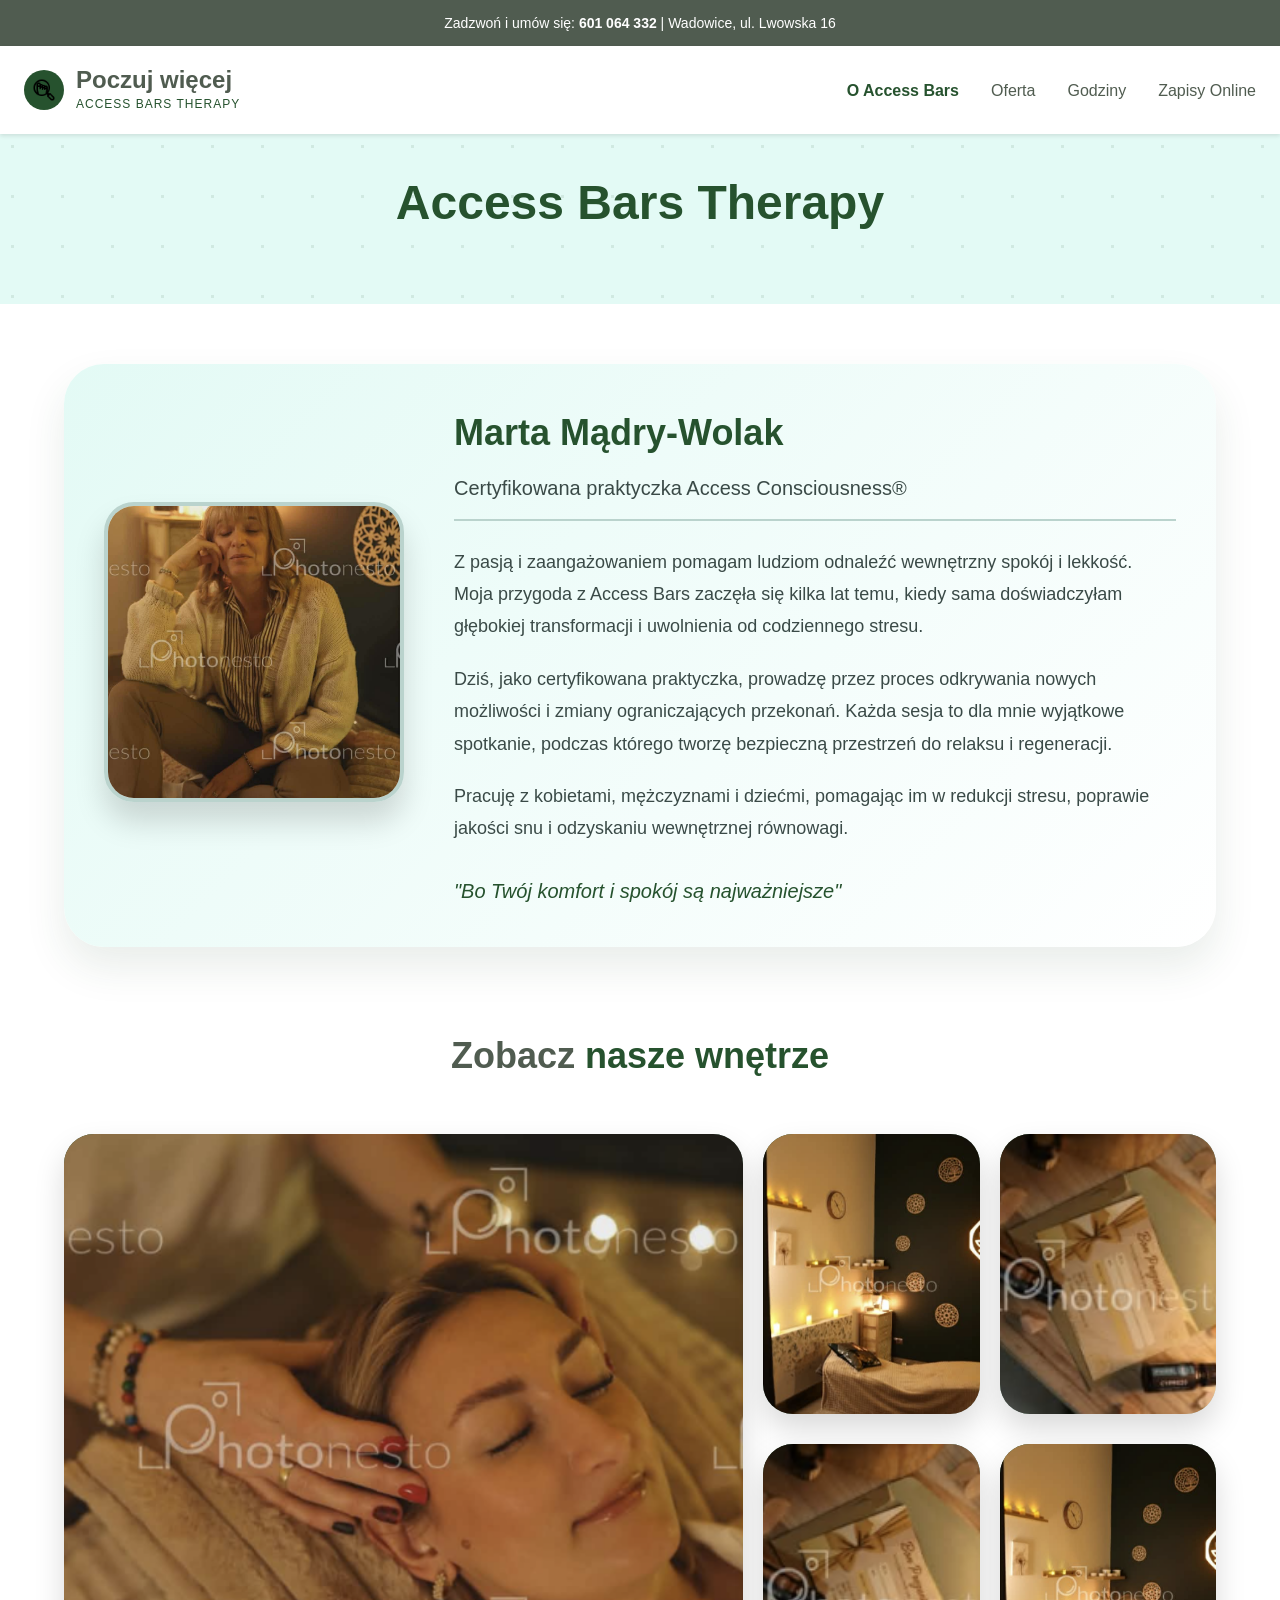
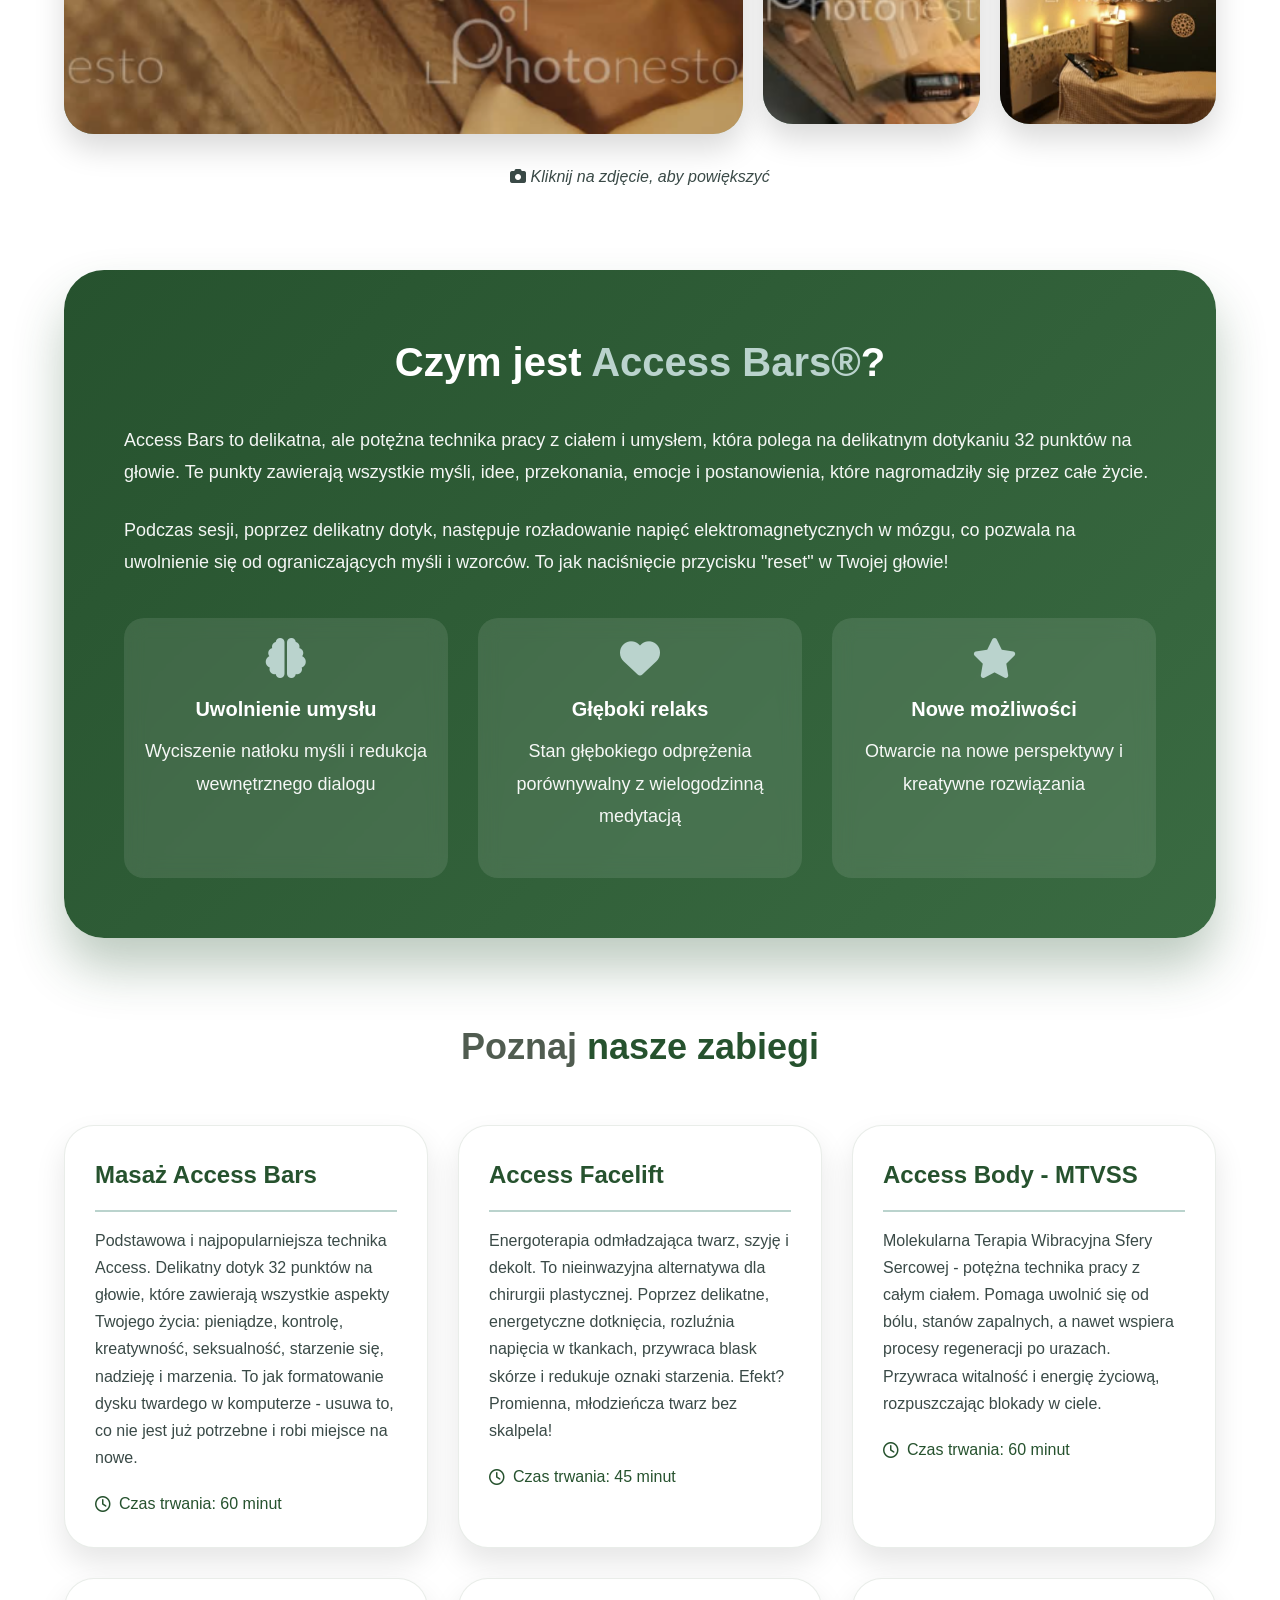
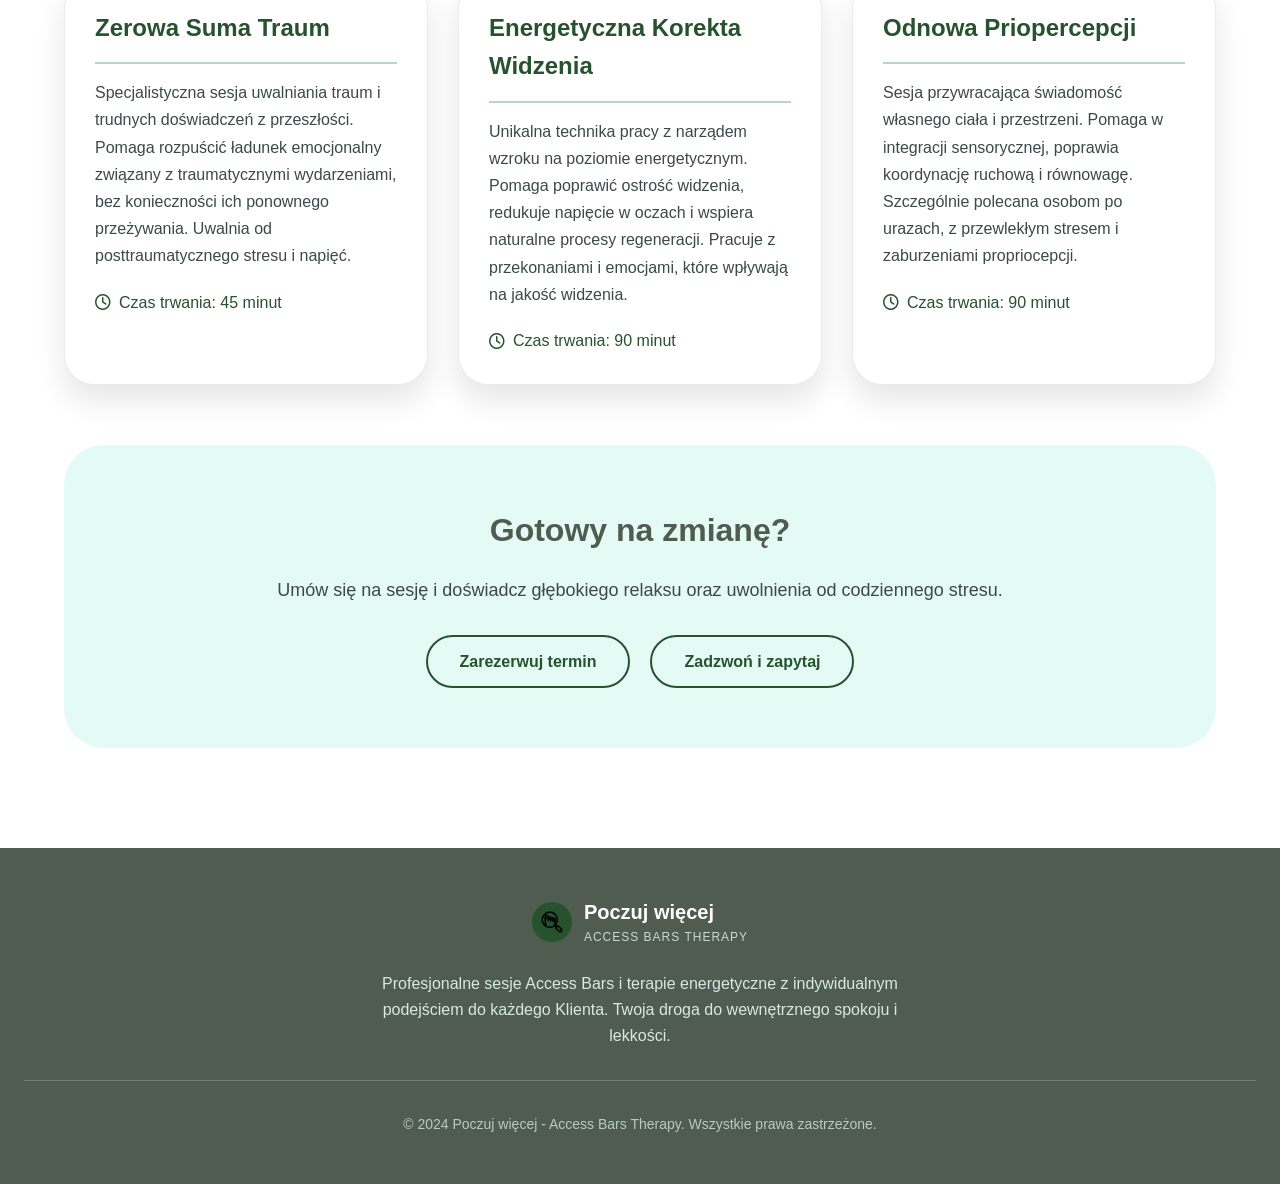
==== access.html @ bb61c841 "first website version" ====
<!DOCTYPE html>
<html lang="pl">
<head>
    <meta charset="UTF-8">
    <meta name="viewport" content="width=device-width, initial-scale=1.0">
    <title>Access Bars Wadowice | Terapia energetyczna | Poczuj więcej</title>
    <link rel="stylesheet" href="styles.css">
    <link rel="stylesheet" href="https://cdnjs.cloudflare.com/ajax/libs/font-awesome/6.4.0/css/all.min.css">
    <style>
        /* Dodatkowe style tylko dla podstrony Access */
        .about-section {
            padding: 60px 0;
            background-color: white;
        }

        .about-container {
            max-width: 1200px;
            margin: 0 auto;
            padding: 0 24px;
        }

        /* Profil terapeutki */
        .therapist-profile {
            display: flex;
            gap: 50px;
            align-items: center;
            margin-bottom: 80px;
            background: linear-gradient(135deg, var(--light) 0%, white 100%);
            padding: 40px;
            border-radius: 40px;
            box-shadow: 0 20px 40px rgba(38, 82, 46, 0.1);
        }

        .therapist-image {
            flex: 0 0 300px;
        }

        .therapist-image img {
            width: 100%;
            height: 300px;
            object-fit: cover;
            border-radius: 30px;
            box-shadow: 0 20px 30px rgba(0,0,0,0.15);
            border: 4px solid var(--secondary);
        }

        .therapist-info {
            flex: 1;
        }

        .therapist-info h2 {
            font-size: 36px;
            color: var(--primary);
            margin-bottom: 10px;
        }

        .therapist-info h3 {
            font-size: 20px;
            color: var(--text);
            font-weight: 400;
            margin-bottom: 25px;
            padding-bottom: 15px;
            border-bottom: 2px solid var(--secondary);
        }

        .therapist-info p {
            font-size: 18px;
            line-height: 1.8;
            color: var(--text);
            margin-bottom: 20px;
        }

        .therapist-signature {
            font-style: italic;
            color: var(--primary);
            font-size: 20px;
            margin-top: 30px;
        }

        /* Opis Access Bars */
        .access-description {
            background: linear-gradient(135deg, var(--primary) 0%, #3a6b42 100%);
            color: white;
            padding: 60px;
            border-radius: 40px;
            margin-bottom: 80px;
            box-shadow: 0 30px 50px rgba(38, 82, 46, 0.3);
        }

        .access-description h2 {
            font-size: 40px;
            margin-bottom: 30px;
            text-align: center;
        }

        .access-description h2 span {
            color: var(--secondary);
        }

        .access-description p {
            font-size: 18px;
            line-height: 1.8;
            margin-bottom: 25px;
            opacity: 0.95;
        }

        .access-features {
            display: grid;
            grid-template-columns: repeat(3, 1fr);
            gap: 30px;
            margin-top: 40px;
        }

        .feature-item {
            text-align: center;
            padding: 20px;
            background: rgba(255,255,255,0.1);
            border-radius: 20px;
            backdrop-filter: blur(10px);
        }

        .feature-item i {
            font-size: 40px;
            color: var(--secondary);
            margin-bottom: 15px;
        }

        .feature-item h4 {
            font-size: 20px;
            margin-bottom: 10px;
        }

        /* ========== GALERIA WYRÓŻNIONA ========== */
        /* ========== GALERIA WYRÓŻNIONA - POPRAWIONA ========== */
.gallery-section {
    margin-bottom: 80px;
}

.gallery-section h2 {
    font-size: 36px;
    color: var(--dark);
    text-align: center;
    margin-bottom: 20px;
}

.gallery-section h2 span {
    color: var(--primary);
}

.gallery-subtitle {
    text-align: center;
    color: var(--text);
    font-size: 18px;
    margin-bottom: 50px;
    max-width: 700px;
    margin-left: auto;
    margin-right: auto;
}

/* Galeria z wyróżnionym zdjęciem - stałe proporcje */
.gallery-featured {
    display: grid;
    grid-template-columns: 1.5fr 1fr;
    gap: 20px;
    height: 600px; /* STAŁA WYSOKOŚĆ CAŁEJ GALERII */
}

/* Duże zdjęcie */
.featured-large {
    height: 600px; /* Taka sama wysokość jak cała galeria */
    width: 100%;
}

/* Siatka małych zdjęć */
.gallery-small {
    display: grid;
    grid-template-columns: 1fr 1fr;
    gap: 20px;
    height: 600px; /* Taka sama wysokość */
}

/* Wszystkie elementy galerii */
.gallery-item {
    position: relative;
    border-radius: 30px;
    overflow: hidden;
    box-shadow: 0 15px 30px rgba(0,0,0,0.15);
    transition: all 0.4s ease;
    cursor: pointer;
    background: linear-gradient(135deg, var(--primary), var(--secondary)); /* Tło w miejscu brakujących zdjęć */

}

/* Małe elementy - każdy zajmuje 50% wysokości siatki */
.gallery-small .gallery-item {
    height: calc(100% - 10px); /* Połowa wysokości minus połowa gapu (20px/2 = 10px) */
}

/* Zdjęcia - wypełniają cały kontener */
.gallery-item img {
    width: 100%;
    height: 100%;
    object-fit: cover; /* Wypełnia cały obszar, przycina jeśli trzeba */
    transition: transform 0.6s ease;
    display: block;
}

/* Efekt hover */
.gallery-item:hover {
    transform: translateY(-5px);
    box-shadow: 0 25px 50px rgba(38, 82, 46, 0.3);
}

.gallery-item:hover img {
    transform: scale(1.1);
}

/* Nakładka z opisem */
.gallery-overlay {
    position: absolute;
    bottom: 0;
    left: 0;
    right: 0;
    background: linear-gradient(to top, rgba(38, 82, 46, 0.9), transparent);
    color: white;
    padding: 30px 20px 20px;
    transform: translateY(100%);
    transition: transform 0.4s ease;
}

.gallery-item:hover .gallery-overlay {
    transform: translateY(0);
}

.gallery-overlay h4 {
    font-size: 22px;
    margin-bottom: 5px;
    color: white;
}

.gallery-overlay p {
    font-size: 14px;
    opacity: 0.9;
    margin: 0;
}

/* Lightbox (powiększenie zdjęcia po kliknięciu) */
.lightbox {
    display: none;
    position: fixed;
    top: 0;
    left: 0;
    width: 100%;
    height: 100%;
    background: rgba(0,0,0,0.95);
    z-index: 1000;
    justify-content: center;
    align-items: center;
}

.lightbox.active {
    display: flex;
}

.lightbox img {
    max-width: 90%;
    max-height: 90%;
    object-fit: contain;
    border-radius: 10px;
    box-shadow: 0 20px 40px rgba(0,0,0,0.3);
}

.lightbox-close {
    position: absolute;
    top: 30px;
    right: 40px;
    color: white;
    font-size: 50px;
    font-weight: 300;
    cursor: pointer;
    z-index: 1001;
    width: 50px;
    height: 50px;
    display: flex;
    align-items: center;
    justify-content: center;
    border-radius: 50%;
    background: rgba(255,255,255,0.2);
    transition: all 0.3s;
    line-height: 1;
}

.lightbox-close:hover {
    background: rgba(255,255,255,0.3);
    transform: scale(1.1);
}

/* Responsywność */
@media (max-width: 768px) {
    .gallery-featured {
        grid-template-columns: 1fr;
        height: auto;
        gap: 15px;
    }
    
    .featured-large {
        height: 400px;
    }
    
    .gallery-small {
        grid-template-columns: 1fr;
        height: auto;
        gap: 15px;
    }
    
    .gallery-small .gallery-item {
        height: 250px;
    }
    
    .lightbox-close {
        top: 20px;
        right: 20px;
        font-size: 40px;
    }
}

        .lightbox-close:hover {
            transform: scale(1.2);
        }

        /* Responsywność galerii */
        @media (max-width: 768px) {
            .gallery-featured {
                grid-template-columns: 1fr;
            }
            
            .gallery-small {
                grid-template-columns: 1fr;
            }
            
            .featured-large img {
                min-height: 300px;
            }
        }

        /* Karty usług */
        .services-detail {
            margin-bottom: 60px;
        }

        .services-detail h2 {
            font-size: 36px;
            color: var(--dark);
            text-align: center;
            margin-bottom: 50px;
        }

        .services-detail h2 span {
            color: var(--primary);
        }

        .services-grid-detail {
            display: grid;
            grid-template-columns: repeat(auto-fit, minmax(350px, 1fr));
            gap: 30px;
        }

        .service-detail-card {
            background: white;
            border-radius: 30px;
            padding: 30px;
            box-shadow: 0 15px 30px rgba(0,0,0,0.1);
            border: 1px solid rgba(38, 82, 46, 0.1);
            transition: all 0.3s ease;
        }

        .service-detail-card:hover {
            transform: translateY(-10px);
            box-shadow: 0 25px 50px rgba(38, 82, 46, 0.2);
        }

        .service-detail-card h3 {
            font-size: 24px;
            color: var(--primary);
            margin-bottom: 15px;
            padding-bottom: 15px;
            border-bottom: 2px solid var(--secondary);
        }

        .service-detail-card .price-badge {
            display: inline-block;
            background-color: var(--secondary);
            color: var(--dark);
            padding: 8px 20px;
            border-radius: 30px;
            font-weight: 700;
            margin-bottom: 20px;
        }

        .service-detail-card p {
            color: var(--text);
            line-height: 1.7;
            margin-bottom: 20px;
        }

        .service-detail-card .duration {
            display: flex;
            align-items: center;
            gap: 8px;
            color: var(--primary);
            font-weight: 500;
        }

        .cta-section {
            text-align: center;
            padding: 60px;
            background-color: var(--light);
            border-radius: 40px;
            margin: 40px 0;
        }

        .cta-section h3 {
            font-size: 32px;
            color: var(--dark);
            margin-bottom: 20px;
        }

        .cta-section p {
            font-size: 18px;
            color: var(--text);
            margin-bottom: 30px;
        }

        .cta-buttons {
            display: flex;
            gap: 20px;
            justify-content: center;
            flex-wrap: wrap;
        }

        @media (max-width: 768px) {
            .therapist-profile {
                flex-direction: column;
                text-align: center;
                padding: 30px;
            }

            .therapist-image {
                flex: 0 0 auto;
                width: 250px;
            }

            .access-features {
                grid-template-columns: 1fr;
            }

            .services-grid-detail {
                grid-template-columns: 1fr;
            }

            .access-description {
                padding: 40px 20px;
            }

            .cta-section {
                padding: 40px 20px;
            }
        }

    
    </style>
</head>
<body>
    
    <div class="top-bar">
        <p>Zadzwoń i umów się: <strong><a href="tel:+48601064332">601 064 332</a></strong> | <a href="https://maps.app.goo.gl/jPF9UhY2uBkEjwQ38">Wadowice, ul. Lwowska 16</a></p>
    </div>

    <nav class="navbar">
        <div class="nav-container">
            <div class="logo">
                <div class="logo-icon">
                    <img src="./pictures/footsteps.png" alt="Po Prostu Logo">
                </div>
                <a href="index.html" style="color: inherit;">
                    <div class="logo-text">
                        <h1>Poczuj więcej</h1>
                        <p>Access Bars Therapy</p>
                    </div>
                </a>
            </div>
            
            <div class="nav-links">
                <a href="access.html" style="color: var(--primary); font-weight: 600;">O Access Bars</a>
                <a href="index.html#uslugi">Oferta</a>
                <a href="index.html#godziny">Godziny</a>
                <a href="index.html#zapisy">Zapisy Online</a>
            </div>
        </div>
    </nav>

    <header class="hero" style="padding: 40px 0;">
        <div class="hero-pattern"></div>
        <div class="hero-container" style="display: flex; justify-content: center;">                    
            <h2 id="about-h2"><span>Access Bars Therapy</span></h2>
        </div>
    </header>

    <!-- Profil terapeutki -->
    <section class="about-section">
        <div class="about-container">
            <div class="therapist-profile">
                <div class="therapist-image">
                    <!-- Tutaj wstaw zdjęcie terapeutki -->
                    <img src="./pictures/marta.png" alt="Marta Mądry-Wolak - certyfikowana praktyczka Access Bars w Wadowicach" onerror="this.src='https://via.placeholder.com/300x300?text=Zdjęcie+terapeutki'">
                </div>
                <div class="therapist-info">
                    <h2>Marta Mądry-Wolak</h2>
                    <h3>Certyfikowana praktyczka Access Consciousness®</h3>
                    <p>Z pasją i zaangażowaniem pomagam ludziom odnaleźć wewnętrzny spokój i lekkość. Moja przygoda z Access Bars zaczęła się kilka lat temu, kiedy sama doświadczyłam głębokiej transformacji i uwolnienia od codziennego stresu.</p>
                    <p>Dziś, jako certyfikowana praktyczka, prowadzę przez proces odkrywania nowych możliwości i zmiany ograniczających przekonań. Każda sesja to dla mnie wyjątkowe spotkanie, podczas którego tworzę bezpieczną przestrzeń do relaksu i regeneracji.</p>
                    <p>Pracuję z kobietami, mężczyznami i dziećmi, pomagając im w redukcji stresu, poprawie jakości snu i odzyskaniu wewnętrznej równowagi.</p>
                    <div class="therapist-signature">
                        "Bo Twój komfort i spokój są najważniejsze"
                    </div>
                </div>
            </div>

            <!-- ========== GALERIA WYRÓŻNIONA ========== -->
<div class="gallery-section">
    <h2>Zobacz <span>nasze wnętrze</span></h2>
    <p class="gallery-subtitle"></p>
    
    <!-- Galeria z wyróżnionym zdjęciem -->
    <div class="gallery-featured">
        <!-- Duże, wyróżnione zdjęcie -->
        <div class="gallery-item featured-large" onclick="openLightbox('./pictures/patient.png')">
            <img src="./pictures/patient.png" alt="Główny gabinet Access Bars" onerror="this.src='https://via.placeholder.com/800x600?text=Gabinet+główny'">
            <div class="gallery-overlay">
                <h4>Główny gabinet</h4>
                <p>Serce naszego miejsca - tutaj odbywają się sesje</p>
            </div>
        </div>
        
        <!-- Siatka małych zdjęć -->
        <div class="gallery-small">
            <div class="gallery-item" onclick="openLightbox('./pictures/gabinet.png')">
                <img src="./pictures/gabinet.png" alt="Strefa relaksu z herbatą" onerror="this.src='https://via.placeholder.com/400x300?text=Strefa+relaksu'">
                <div class="gallery-overlay">
                    <h4>Strefa relaksu</h4>
                    <p>Odpocznij przed sesją</p>
                </div>
            </div>
            <div class="gallery-item" onclick="openLightbox('./pictures/oils.png')">
                <img src="./pictures/oils.png" alt="Stół do masażu Access Bars" onerror="this.src='https://via.placeholder.com/400x300?text=Stół+do+masażu'">
                <div class="gallery-overlay">
                    <h4>Miejsce sesji</h4>
                    <p>Profesjonalny stół do masażu</p>
                </div>
            </div>
            <div class="gallery-item" onclick="openLightbox('./pictures/oils.png')">
                <img src="./pictures/oils.png" alt="Świece i olejki eteryczne" onerror="this.src='https://via.placeholder.com/400x300?text=Aromaterapia'">
                <div class="gallery-overlay">
                    <h4>Aromaterapia</h4>
                    <p>Naturalne olejki eteryczne</p>
                </div>
            </div>
            <div class="gallery-item" onclick="openLightbox('./pictures/gabinet.png')">
                <img src="./pictures/gabinet.png" alt="Ogród przy gabinecie" onerror="this.src='https://via.placeholder.com/400x300?text=Ogród'">
                <div class="gallery-overlay">
                    <h4>Ogród</h4>
                    <p>Zielona przestrzeń wokół</p>
                </div>
            </div>
        </div>
    </div>

    <!-- Podpis pod galerią -->
    <p style="text-align: center; margin-top: 30px; color: var(--text); font-style: italic;">
        <i class="fas fa-camera"></i> Kliknij na zdjęcie, aby powiększyć
    </p>
</div>

<!-- Lightbox (powiększone zdjęcie) -->
<div class="lightbox" id="lightbox" onclick="closeLightbox()">
    <span class="lightbox-close" onclick="closeLightbox(event)">&times;</span>
    <img id="lightbox-img" src="" alt="">
</div>

            <!-- Opis Access Bars -->
            <div class="access-description">
                <h2>Czym jest <span>Access Bars®</span>?</h2>
                <p>Access Bars to delikatna, ale potężna technika pracy z ciałem i umysłem, która polega na delikatnym dotykaniu 32 punktów na głowie. Te punkty zawierają wszystkie myśli, idee, przekonania, emocje i postanowienia, które nagromadziły się przez całe życie.</p>
                <p>Podczas sesji, poprzez delikatny dotyk, następuje rozładowanie napięć elektromagnetycznych w mózgu, co pozwala na uwolnienie się od ograniczających myśli i wzorców. To jak naciśnięcie przycisku "reset" w Twojej głowie!</p>
                
                <div class="access-features">
                    <div class="feature-item">
                        <i class="fas fa-brain"></i>
                        <h4>Uwolnienie umysłu</h4>
                        <p>Wyciszenie natłoku myśli i redukcja wewnętrznego dialogu</p>
                    </div>
                    <div class="feature-item">
                        <i class="fas fa-heart"></i>
                        <h4>Głęboki relaks</h4>
                        <p>Stan głębokiego odprężenia porównywalny z wielogodzinną medytacją</p>
                    </div>
                    <div class="feature-item">
                        <i class="fas fa-star"></i>
                        <h4>Nowe możliwości</h4>
                        <p>Otwarcie na nowe perspektywy i kreatywne rozwiązania</p>
                    </div>
                </div>
            </div>

            <!-- Szczegółowy opis usług -->
            <div class="services-detail">
                <h2>Poznaj <span>nasze zabiegi</span></h2>
                <div class="services-grid-detail">
                    
                    <!-- Access Bars -->
                    <div class="service-detail-card">
                        <h3>Masaż Access Bars</h3>
                        <!-- <span class="price-badge">100 zł / 60 min</span> -->
                        <p>Podstawowa i najpopularniejsza technika Access. Delikatny dotyk 32 punktów na głowie, które zawierają wszystkie aspekty Twojego życia: pieniądze, kontrolę, kreatywność, seksualność, starzenie się, nadzieję i marzenia. To jak formatowanie dysku twardego w komputerze - usuwa to, co nie jest już potrzebne i robi miejsce na nowe.</p>
                        <div class="duration"><i class="far fa-clock"></i> Czas trwania: 60 minut</div>
                    </div>

                    <!-- Access Facelift -->
                    <div class="service-detail-card">
                        <h3>Access Facelift</h3>
                        <!-- <span class="price-badge">100 zł / 45 min</span> -->
                        <p>Energoterapia odmładzająca twarz, szyję i dekolt. To nieinwazyjna alternatywa dla chirurgii plastycznej. Poprzez delikatne, energetyczne dotknięcia, rozluźnia napięcia w tkankach, przywraca blask skórze i redukuje oznaki starzenia. Efekt? Promienna, młodzieńcza twarz bez skalpela!</p>
                        <div class="duration"><i class="far fa-clock"></i> Czas trwania: 45 minut</div>
                    </div>

                    <!-- Access Body - MTVSS -->
                    <div class="service-detail-card">
                        <h3>Access Body - MTVSS</h3>
                        <!-- <span class="price-badge">120 zł / 60 min</span> -->
                        <p>Molekularna Terapia Wibracyjna Sfery Sercowej - potężna technika pracy z całym ciałem. Pomaga uwolnić się od bólu, stanów zapalnych, a nawet wspiera procesy regeneracji po urazach. Przywraca witalność i energię życiową, rozpuszczając blokady w ciele.</p>
                        <div class="duration"><i class="far fa-clock"></i> Czas trwania: 60 minut</div>
                    </div>

                    <!-- Zerowa Suma Traum -->
                    <div class="service-detail-card">
                        <h3>Zerowa Suma Traum</h3>
                        <!-- <span class="price-badge">90 zł / 45 min</span> -->
                        <p>Specjalistyczna sesja uwalniania traum i trudnych doświadczeń z przeszłości. Pomaga rozpuścić ładunek emocjonalny związany z traumatycznymi wydarzeniami, bez konieczności ich ponownego przeżywania. Uwalnia od posttraumatycznego stresu i napięć.</p>
                        <div class="duration"><i class="far fa-clock"></i> Czas trwania: 45 minut</div>
                    </div>

                    <!-- Energetyczna Korekta Widzenia -->
                    <div class="service-detail-card">
                        <h3>Energetyczna Korekta Widzenia</h3>
                        <!-- <span class="price-badge">150 zł / 90 min</span> -->
                        <p>Unikalna technika pracy z narządem wzroku na poziomie energetycznym. Pomaga poprawić ostrość widzenia, redukuje napięcie w oczach i wspiera naturalne procesy regeneracji. Pracuje z przekonaniami i emocjami, które wpływają na jakość widzenia.</p>
                        <div class="duration"><i class="far fa-clock"></i> Czas trwania: 90 minut</div>
                    </div>

                    <!-- Odnowa Priopercepcji -->
                    <div class="service-detail-card">
                        <h3>Odnowa Priopercepcji</h3>
                        <!-- <span class="price-badge">200 zł / 90 min</span> -->
                        <p>Sesja przywracająca świadomość własnego ciała i przestrzeni. Pomaga w integracji sensorycznej, poprawia koordynację ruchową i równowagę. Szczególnie polecana osobom po urazach, z przewlekłym stresem i zaburzeniami propriocepcji.</p>
                        <div class="duration"><i class="far fa-clock"></i> Czas trwania: 90 minut</div>
                    </div>
                </div>
            </div>

            <!-- Wezwanie do działania -->
            <div class="cta-section">
                <h3>Gotowy na zmianę?</h3>
                <p>Umów się na sesję i doświadcz głębokiego relaksu oraz uwolnienia od codziennego stresu.</p>
                <div class="cta-buttons">
                    <a href="index.html#zapisy" class="btn-outline">Zarezerwuj termin</a>
                    <a href="tel:+48601064332" class="btn-outline">Zadzwoń i zapytaj</a>
                </div>
            </div>
        </div>
    </section>

    <!-- Stopka -->
    <footer class="footer">
        <div class="footer-container">
            <div class="footer-logo">
                <div class="footer-logo-icon">
                    <img src="./pictures/footsteps.png" alt="Po Prostu Logo">
                </div>
                <div class="footer-logo-text">
                    <h2>Poczuj więcej</h2>
                    <p>Access Bars Therapy</p>
                </div>
            </div>
            
            <p class="footer-description">
                Profesjonalne sesje Access Bars i terapie energetyczne z indywidualnym podejściem do każdego Klienta.
                Twoja droga do wewnętrznego spokoju i lekkości.
            </p>
            
            <div class="footer-border">
                <p class="footer-copyright">
                    © 2024 Poczuj więcej - Access Bars Therapy. Wszystkie prawa zastrzeżone.
                </p>
            </div>
        </div>
    </footer>

    <script>
        // Lightbox funkcje
        function openLightbox(src) {
            document.getElementById('lightbox').classList.add('active');
            document.getElementById('lightbox-img').src = src;
        }

        function closeLightbox() {
            document.getElementById('lightbox').classList.remove('active');
        }

        // Zamknij lightbox po kliknięciu w ESC
        document.addEventListener('keydown', function(e) {
            if (e.key === 'Escape') {
                closeLightbox();
            }
        });
    </script>
</body>
</html>
---- styles.css ----
* {
    margin: 0;
    padding: 0;
    box-sizing: border-box;
}

body {
    font-family: -apple-system, BlinkMacSystemFont, 'Segoe UI', Roboto, Oxygen, Ubuntu, Cantarell, sans-serif;
    line-height: 1.6;
}

/* Zmienne kolorów */
:root {
    --primary: #26522e; /* glowne teksty, guziki */
    --secondary: #bad3cd; /* guziki te male, ikonki w stopce, duze tlo zdjecia */
    --accent: #00c3ff;
    --light: #e3faf5;  /* tlo hero, naglowki kart */
    --dark: #505c50;
    --success: #4CAF50;
    --text: #3a4a47; /* drobny tekst */
    --error: #EF4444;
}

/* Top Bar */
.top-bar {
    background-color: var(--dark);
    color: white;
    padding: 12px 16px;
    text-align: center;
    font-size: 14px;
    font-weight: 500;
}

.top-bar strong {
    font-weight: 700;
}

/* Navigation */
.navbar {
    background: white;
    box-shadow: 0 2px 4px rgba(0,0,0,0.1);
    position: sticky;
    top: 0;
    z-index: 50;
}

.nav-container {
    max-width: 1280px;
    margin: 0 auto;
    padding: 20px 24px;
    display: flex;
    justify-content: space-between;
    align-items: center;
}

.logo {
    display: flex;
    align-items: center;
    gap: 12px;
}

.logo-icon {
    width: 40px;
    height: 40px;
    border-radius: 50%;
    background-color: var(--primary);
    display: flex;
    align-items: center;
    justify-content: center;
    overflow: hidden;
}

.logo-icon img {
    width: 24px;
    height: 24px;
    object-fit: contain;
}

.logo-text h1 {
    font-size: 24px;
    font-weight: 700;
    color: var(--dark);
    line-height: 1.2;
}

.logo-text p {
    font-size: 12px;
    letter-spacing: 1px;
    text-transform: uppercase;
    font-weight: 500;
    color: var(--primary);
}

.nav-links {
    display: none;
}

@media (min-width: 768px) {
    .nav-links {
        display: flex;
        align-items: center;
        gap: 32px;
        font-weight: 500;
    }
}

.nav-links a {
    text-decoration: none;
    color: var(--dark);
    transition: opacity 0.3s;
}

.nav-links a:hover {
    opacity: 0.8;
}

#btnn 
{
    color: var(--light);
}

.btn-primary {
    padding: 12px 32px;
    border-radius: 9999px;
    font-weight: 700;
    text-decoration: none;
    background-color: var(--primary);
    color: var(--light);
    box-shadow: 0 4px 6px rgba(0,0,0,0.1);
    transition: all 0.3s;
    border: none;
    cursor: pointer;
}

.btn-primary:hover {
    transform: translateY(-2px);
    box-shadow: 0 10px 15px rgba(0,0,0,0.1);
}

.btn-outline {
    padding: 12px 32px;
    border-radius: 9999px;
    font-weight: 700;
    text-decoration: none;
    border: 2px solid var(--primary);
    color: var(--primary);
    background: transparent;
    transition: all 0.3s;
    cursor: pointer;
}

.btn-outline:hover {
    box-shadow: 0 10px 15px rgba(0,0,0,0.1);
}

/* Hero Section */
.hero {
    position: relative;
    padding: 80px 0;
    overflow: hidden;
    background-color: var(--light);
}

.hero-pattern {
    position: absolute;
    inset: 0;
    opacity: 0.1;
    background-image: radial-gradient(circle at 25% 25%, var(--primary) 2px, transparent 2px);
    background-size: 50px 50px;
}

.hero-container {
    position: relative;
    max-width: 1280px;
    margin: 0 auto;
    padding: 0 24px;
    display: grid;
    gap: 64px;
    display: flex;
    justify-content: center;
}

@media (min-width: 1024px) {
    .hero-container {
        grid-template-columns: repeat(2, 1fr);
    }
}

.hero-badge {
    display: inline-flex;
    align-items: center;
    gap: 8px;
    padding: 8px 16px;
    border-radius: 9999px;
    margin-bottom: 24px;
    background-color: var(--secondary);
    color: var(--dark);
    font-size: 14px;
    font-weight: 500;
}

.hero h2 {
    font-size: 48px;
    font-weight: 700;
    line-height: 1.2;
    margin-bottom: 24px;
    color: var(--dark);
}

.hero h2 span {
    color: var(--primary);
}

.hero p {
    font-size: 18px;
    margin-bottom: 32px;
    color: var(--text);
}

.hero-buttons {
    display: flex;
    flex-wrap: wrap;
    gap: 16px;
}

.hero-image {
    position: relative;
}

.hero-image-placeholder {
    height: 400px;
    border-radius: 24px;
    overflow: hidden;
    box-shadow: 0 20px 25px -5px rgba(0,0,0,0.1), 0 10px 10px -5px rgba(0,0,0,0.04);
    background-color: var(--secondary);
    position: relative;
}

.hero-image-content {
    position: absolute;
    inset: 0;
    display: flex;
    flex-direction: column;
    align-items: center;
    justify-content: center;
    padding: 32px;
}

.hero-image-content img {
    width: 128px;
    height: 128px;
    object-fit: contain;
    margin-bottom: 24px;
}

.decor-circle-1 {
    position: absolute;
    bottom: -24px;
    left: -24px;
    width: 96px;
    height: 96px;
    border-radius: 50%;
    opacity: 0.2;
    background-color: var(--accent);
}

.decor-circle-2 {
    position: absolute;
    top: -24px;
    right: -24px;
    width: 128px;
    height: 128px;
    border-radius: 50%;
    opacity: 0.1;
    background-color: var(--primary);
}

/* Services Section */
.services {
    padding: 96px 0;
    background-color: white;
}

.container {
    max-width: 1280px;
    margin: 0 auto;
    padding: 0 24px;
}

.section-title {
    text-align: center;
    margin-bottom: 64px;
}

.section-title h3 {
    font-size: 36px;
    font-weight: 700;
    margin-bottom: 16px;
    color: var(--dark);
}

.section-title p {
    font-size: 18px;
    color: var(--text);
}

.services-grid {
    display: flex;
    justify-content: center;
}

@media (min-width: 1024px) {
    .services-grid {
        grid-template-columns: repeat(2, 1fr);
    }
}

.service-card {
    background: white;
    border-radius: 24px;
    box-shadow: 0 4px 6px rgba(0,0,0,0.1);
    overflow: hidden;
    border: 1px solid #f0f0f0;
    transition: box-shadow 0.3s;
}

.service-card:hover {
    box-shadow: 0 10px 15px rgba(0,0,0,0.1);
}

.service-header {
    padding: 24px 32px;
    background-color: var(--light);
    display: flex;
    align-items: center;
    gap: 16px;
}

.service-header img {
    width: 48px;
    height: 48px;
    object-fit: contain;
}

.service-header h4 {
    font-size: 24px;
    font-weight: 700;
    color: var(--dark);
}

.service-header p {
    font-size: 14px;
    opacity: 0.7;
    color: var(--text);
}

.service-items {
    padding: 32px;
    list-style: none;
}

.service-item {
    padding-bottom: 24px;
    margin-bottom: 24px;
    border-bottom: 1px solid #f5f5f5;
}

.service-item:last-child {
    border-bottom: none;
    margin-bottom: 0;
    padding-bottom: 0;
}

.service-item-content {
    display: flex;
    justify-content: space-between;
    align-items: flex-start;
}

.service-item-info h5 {
    font-weight: 600;
    font-size: 18px;
    margin-bottom: 4px;
    color: var(--dark);
}

.service-meta {
    display: flex;
    align-items: center;
    gap: 16px;
    font-size: 14px;
}

.service-meta span {
    display: flex;
    align-items: center;
    gap: 4px;
    color: var(--primary);
}

.service-price {
    text-align: right;
}

.service-price .price {
    font-size: 20px;
    font-weight: 700;
    margin-bottom: 4px;
    color: var(--primary);
}

.btn-select {
    padding: 8px 16px;
    border-radius: 9999px;
    font-size: 14px;
    font-weight: 500;
    border: none;
    background-color: var(--secondary);
    color: var(--dark);
    cursor: pointer;
    transition: opacity 0.3s;
}

.btn-select:hover {
    opacity: 0.9;
}

/* Booking Form */
.booking {
    padding: 96px 0;
    background-color: white;
}

.booking-container {
    max-width: 896px;
    margin: 0 auto;
    padding: 0 24px;
}

.booking-card {
    background: white;
    border-radius: 24px;
    box-shadow: 0 20px 25px -5px rgba(0,0,0,0.1);
    overflow: hidden;
}

.booking-header {
    padding: 32px 40px;
    background-color: var(--primary);
}

.booking-header-content {
    display: flex;
    align-items: center;
    gap: 16px;
}

.booking-header-icon {
    width: 48px;
    height: 48px;
    border-radius: 50%;
    background-color: var(--light);
    display: flex;
    align-items: center;
    justify-content: center;
    color: var(--primary);
}

.booking-header-text h4 {
    font-size: 24px;
    font-weight: 700;
    color: white;
}

.booking-header-text p {
    color: rgba(255,255,255,0.9);
}

.booking-form {
    padding: 40px;
}

.form-grid {
    display: grid;
    gap: 32px;
    margin-bottom: 32px;
}

@media (min-width: 768px) {
    .form-grid {
        grid-template-columns: repeat(2, 1fr);
    }
}

.form-group {
    display: flex;
    flex-direction: column;
    gap: 12px;
}

.form-group.full-width {
    grid-column: span 2;
}

.form-group label {
    display: flex;
    align-items: center;
    gap: 8px;
    font-weight: 500;
    color: var(--dark);
}

.form-group input,
.form-group select {
    width: 100%;
    padding: 16px;
    border-radius: 16px;
    border: 2px solid #e5e7eb;
    outline: none;
    transition: all 0.3s;
    font-size: 16px;
}

.form-group input:focus,
.form-group select:focus {
    border-color: var(--primary);
    box-shadow: 0 0 0 4px rgba(138,110,91,0.1);
}

/* Custom Select */
.custom-select {
    position: relative;
}

.select-trigger {
    padding: 16px;
    background: white;
    border: 2px solid #e5e7eb;
    border-radius: 16px;
    cursor: pointer;
    display: flex;
    align-items: center;
    justify-content: space-between;
    transition: all 0.3s;
}

.select-trigger:focus-within {
    border-color: var(--primary);
    box-shadow: 0 0 0 4px rgba(138,110,91,0.1);
}

.select-trigger-content {
    display: flex;
    align-items: center;
    gap: 12px;
}

.select-trigger img {
    width: 32px;
    height: 32px;
    object-fit: contain;
}

.select-placeholder {
    color: #9ca3af;
}

.chevron {
    transition: transform 0.3s;
}

.chevron.rotated {
    transform: rotate(180deg);
}

.select-dropdown {
    position: absolute;
    top: 100%;
    left: 0;
    right: 0;
    margin-top: 8px;
    background: white;
    border-radius: 16px;
    box-shadow: 0 10px 15px rgba(0,0,0,0.1);
    border: 1px solid #f0f0f0;
    z-index: 50;
    max-height: 384px;
    overflow-y: auto;
}

.select-group {
    border-bottom: 1px solid #f0f0f0;
}

.select-group:last-child {
    border-bottom: none;
}

.select-group-header {
    position: sticky;
    top: 0;
    background-color: var(--light);
    padding: 12px 16px;
    font-weight: 600;
    color: var(--dark);
    display: flex;
    align-items: center;
    gap: 12px;
}

.select-group-header img {
    width: 24px;
    height: 24px;
    object-fit: contain;
}

.select-option {
    padding: 16px 24px;
    cursor: pointer;
    transition: background-color 0.3s;
    border-bottom: 1px solid #fafafa;
}

.select-option:last-child {
    border-bottom: none;
}

.select-option:hover {
    background-color: var(--light);
}

.select-option.selected {
    background-color: var(--light);
}

.option-content {
    display: flex;
    justify-content: space-between;
    align-items: center;
}

.option-info h6 {
    font-weight: 500;
    color: var(--dark);
}

.option-duration {
    font-size: 14px;
    color: #6b7280;
    margin-top: 4px;
}

.option-price {
    color: var(--primary);
    font-weight: 700;
}

.dropdown-overlay {
    position: fixed;
    inset: 0;
    z-index: 40;
    display: none;
}

.dropdown-overlay.active {
    display: block;
}

/* Submit Button */
.submit-container {
    text-align: center;
}

.btn-submit {
    position: relative;
    padding: 20px 64px;
    border-radius: 9999px;
    font-weight: 700;
    font-size: 18px;
    text-transform: uppercase;
    letter-spacing: 1px;
    border: none;
    background-color: var(--primary);
    color: white;
    cursor: pointer;
    transition: all 0.3s;
    overflow: hidden;
}

.btn-submit:hover:not(:disabled) {
    transform: translateY(-2px);
    box-shadow: 0 10px 15px rgba(0,0,0,0.1);
}

.btn-submit:disabled {
    opacity: 0.5;
    cursor: not-allowed;
}

.btn-submit span {
    position: relative;
    z-index: 10;
}

.btn-hover-effect {
    position: absolute;
    inset: 0;
    background-color: var(--dark);
    opacity: 0;
    transition: opacity 0.3s;
}

.btn-submit:hover .btn-hover-effect {
    opacity: 0.2;
}

.loader {
    display: inline-block;
    width: 20px;
    height: 20px;
    border: 2px solid white;
    border-top-color: transparent;
    border-radius: 50%;
    animation: spin 1s linear infinite;
}

@keyframes spin {
    to { transform: rotate(360deg); }
}

.form-footer {
    margin-top: 16px;
    font-size: 14px;
    color: var(--text);
}

/* Info Cards */
.info-section {
    padding: 96px 0;
    background-color: white;
}

.info-grid {
    display: grid;
    gap: 32px;
}

@media (min-width: 768px) {
    .info-grid {
        grid-template-columns: repeat(3, 1fr);
    }
}

.info-card {
    background: white;
    border-radius: 24px;
    padding: 32px;
    box-shadow: 0 4px 6px rgba(0,0,0,0.1);
    transition: box-shadow 0.3s;
    border: 1px solid #f0f0f0;
}

.info-card:hover {
    box-shadow: 0 10px 15px rgba(0,0,0,0.1);
}

.info-icon {
    width: 64px;
    height: 64px;
    border-radius: 16px;
    display: flex;
    align-items: center;
    justify-content: center;
    margin-bottom: 24px;
    background-color: var(--secondary);
    color: var(--dark);
    font-size: 32px;
}

.info-card h5 {
    font-size: 20px;
    font-weight: 700;
    margin-bottom: 16px;
    color: var(--dark);
}

.info-card p {
    white-space: pre-line;
    line-height: 1.6;
    color: var(--text);
}

/* Footer */
.footer {
    padding: 48px 0;
    background-color: var(--dark);
    color: var(--light);
    text-align: center;
}

.footer-container {
    max-width: 1280px;
    margin: 0 auto;
    padding: 0 24px;
}

.footer-logo {
    display: flex;
    align-items: center;
    justify-content: center;
    gap: 12px;
    margin-bottom: 24px;
}

.footer-logo-icon {
    width: 40px;
    height: 40px;
    border-radius: 50%;
    background-color: var(--primary);
    display: flex;
    align-items: center;
    justify-content: center;
    overflow: hidden;
}

.footer-logo-icon img {
    width: 24px;
    height: 24px;
    object-fit: contain;
}

.footer-logo-text {
    text-align: left;
}

.footer-logo-text h2 {
    font-size: 20px;
    font-weight: 700;
    color: white;
}

.footer-logo-text p {
    font-size: 12px;
    letter-spacing: 1px;
    text-transform: uppercase;
    opacity: 0.8;
}

.footer-description {
    margin-bottom: 32px;
    opacity: 0.9;
    max-width: 576px;
    margin-left: auto;
    margin-right: auto;
}

.footer-border {
    border-top: 1px solid rgba(255,255,255,0.2);
    padding-top: 32px;
}

.footer-copyright {
    font-size: 14px;
    opacity: 0.7;
}

/* Popup */
.popup {
    position: fixed;
    bottom: 24px;
    left: 50%;
    transform: translateX(-50%);
    z-index: 50;
    animation: slideIn 0.3s ease-out;
}

.popup-content {
    padding: 16px 24px;
    border-radius: 16px;
    box-shadow: 0 20px 25px -5px rgba(0,0,0,0.2);
    max-width: 448px;
    display: flex;
    align-items: center;
    gap: 12px;
    color: white;
}

.popup-content.success {
    background-color: var(--success);
}

.popup-content.error {
    background-color: var(--error);
}

.popup-content img {
    width: 24px;
    height: 24px;
    object-fit: contain;
}

@keyframes slideIn {
    from {
        opacity: 0;
        transform: translate(-50%, 20px);
    }
    to {
        opacity: 1;
        transform: translate(-50%, 0);
    }
}

/* Utility classes */
.hidden {
    display: none;
}

.fa-sm {
    font-size: 14px;
}


/* Poprawki dla pojedyńczej karty */
.services-grid.single-column {
    display: flex;
    justify-content: center;
    align-items: center;
    max-width: 800px;
    margin: 0 auto;
}

.centered-card {
    width: 100%;
    max-width: 800px;
    margin: 0 auto;
}

/* Dodatkowe poprawki dla lepszego wyglądu */
.service-card {
    background: white;
    border-radius: 24px;
    box-shadow: 0 10px 30px rgba(0,0,0,0.1);
    overflow: hidden;
    border: 1px solid rgba(38, 82, 46, 0.1);
    transition: all 0.3s ease;
}

.service-card:hover {
    box-shadow: 0 20px 40px rgba(38, 82, 46, 0.15);
    transform: translateY(-5px);
}

.service-header {
    padding: 32px 40px;
    color: var(--light);
    background-color: var(--primary);
}

.service-header img {
    width: 64px;
    height: 64px;
    object-fit: contain;
    filter: brightness(0.9);
}

.service-header h4 {
    font-size: 28px;
    font-weight: 700;
    color: var(--light);
    margin-bottom: 4px;
}

.service-header p {
    font-size: 16px;
    color: var(--light);
    opacity: 0.9;
}

.service-items {
    padding: 32px 40px;
}

.service-item {
    padding: 20px 0;
    margin-bottom: 0;
    border-bottom: 1px solid rgba(38, 82, 46, 0.1);
}

.service-item:last-child {
    border-bottom: none;
    padding-bottom: 0;
}

.service-item-content {
    display: flex;
    justify-content: space-between;
    align-items: center;
    flex-wrap: wrap;
    gap: 15px;
}

.service-item-info h5 {
    font-size: 20px;
    font-weight: 600;
    color: var(--dark);
    margin-bottom: 8px;
}

.service-meta span {
    background-color: var(--light);
    padding: 4px 12px;
    border-radius: 20px;
    font-size: 14px;
}

.service-price {
    text-align: right;
    min-width: 140px;
}

.service-price .price {
    font-size: 24px;
    font-weight: 700;
    color: var(--primary);
    margin-bottom: 8px;
}

.btn-select {
    padding: 10px 24px;
    border-radius: 30px;
    font-size: 15px;
    font-weight: 600;
    background-color: var(--secondary);
    color: var(--dark);
    border: 2px solid transparent;
    transition: all 0.3s;
}

.btn-select:hover {
    background-color: var(--primary);
    color: white;
    transform: scale(1.05);
}

/* Responsywność */
@media (max-width: 768px) {
    .service-header {
        padding: 24px 20px;
    }
    
    .service-header h4 {
        font-size: 24px;
    }
    
    .service-items {
        padding: 24px 20px;
    }
    
    .service-item-content {
        flex-direction: column;
        text-align: center;
    }
    
    .service-price {
        text-align: center;
        width: 100%;
    }
    
    .service-meta {
        justify-content: center;
    }
}

a { 
    text-decoration: none;
    color: white;
}

#about-h2 {
    width: fit-content;
    margin: 0 auto 32px auto;
    text-align: center;
}

/* Dodatkowe style tylko dla podstrony Access */
        .about-section {
            padding: 60px 0;
            background-color: white;
        }

        .about-container {
            max-width: 1200px;
            margin: 0 auto;
            padding: 0 24px;
        }

        /* Profil terapeutki */
        .therapist-profile {
            display: flex;
            gap: 50px;
            align-items: center;
            margin-bottom: 80px;
            background: linear-gradient(135deg, var(--light) 0%, white 100%);
            padding: 40px;
            border-radius: 40px;
            box-shadow: 0 20px 40px rgba(38, 82, 46, 0.1);
        }

        .therapist-image {
            flex: 0 0 300px;
        }

        .therapist-image img {
            width: 100%;
            height: 300px;
            object-fit: cover;
            border-radius: 30px;
            box-shadow: 0 20px 30px rgba(0,0,0,0.15);
            border: 4px solid var(--secondary);
        }

        .therapist-info {
            flex: 1;
        }

        .therapist-info h2 {
            font-size: 36px;
            color: var(--primary);
            margin-bottom: 10px;
        }

        .therapist-info h3 {
            font-size: 20px;
            color: var(--text);
            font-weight: 400;
            margin-bottom: 25px;
            padding-bottom: 15px;
            border-bottom: 2px solid var(--secondary);
        }

        .therapist-info p {
            font-size: 18px;
            line-height: 1.8;
            color: var(--text);
            margin-bottom: 20px;
        }

        .therapist-signature {
            font-style: italic;
            color: var(--primary);
            font-size: 20px;
            margin-top: 30px;
        }

        /* Opis Access Bars */
        .access-description {
            background: linear-gradient(135deg, var(--primary) 0%, #3a6b42 100%);
            color: white;
            padding: 60px;
            border-radius: 40px;
            margin-bottom: 80px;
            box-shadow: 0 30px 50px rgba(38, 82, 46, 0.3);
        }

        .access-description h2 {
            font-size: 40px;
            margin-bottom: 30px;
            text-align: center;
        }

        .access-description h2 span {
            color: var(--secondary);
        }

        .access-description p {
            font-size: 18px;
            line-height: 1.8;
            margin-bottom: 25px;
            opacity: 0.95;
        }

        .access-features {
            display: grid;
            grid-template-columns: repeat(3, 1fr);
            gap: 30px;
            margin-top: 40px;
        }

        .feature-item {
            text-align: center;
            padding: 20px;
            background: rgba(255,255,255,0.1);
            border-radius: 20px;
            backdrop-filter: blur(10px);
        }

        .feature-item i {
            font-size: 40px;
            color: var(--secondary);
            margin-bottom: 15px;
        }

        .feature-item h4 {
            font-size: 20px;
            margin-bottom: 10px;
        }

        /* Karty usług */
        .services-detail {
            margin-bottom: 60px;
        }

        .services-detail h2 {
            font-size: 36px;
            color: var(--dark);
            text-align: center;
            margin-bottom: 50px;
        }

        .services-detail h2 span {
            color: var(--primary);
        }

        .services-grid-detail {
            display: grid;
            grid-template-columns: repeat(auto-fit, minmax(350px, 1fr));
            gap: 30px;
        }

        .service-detail-card {
            background: white;
            border-radius: 30px;
            padding: 30px;
            box-shadow: 0 15px 30px rgba(0,0,0,0.1);
            border: 1px solid rgba(38, 82, 46, 0.1);
            transition: all 0.3s ease;
        }

        .service-detail-card:hover {
            transform: translateY(-10px);
            box-shadow: 0 25px 50px rgba(38, 82, 46, 0.2);
        }

        .service-detail-card h3 {
            font-size: 24px;
            color: var(--primary);
            margin-bottom: 15px;
            padding-bottom: 15px;
            border-bottom: 2px solid var(--secondary);
        }

        .service-detail-card .price-badge {
            display: inline-block;
            background-color: var(--secondary);
            color: var(--dark);
            padding: 8px 20px;
            border-radius: 30px;
            font-weight: 700;
            margin-bottom: 20px;
        }

        .service-detail-card p {
            color: var(--text);
            line-height: 1.7;
            margin-bottom: 20px;
        }

        .service-detail-card .duration {
            display: flex;
            align-items: center;
            gap: 8px;
            color: var(--primary);
            font-weight: 500;
        }

        .cta-section {
            text-align: center;
            padding: 60px;
            background-color: var(--light);
            border-radius: 40px;
            margin: 40px 0;
        }

        .cta-section h3 {
            font-size: 32px;
            color: var(--dark);
            margin-bottom: 20px;
        }

        .cta-section p {
            font-size: 18px;
            color: var(--text);
            margin-bottom: 30px;
        }

        .cta-buttons {
            display: flex;
            gap: 20px;
            justify-content: center;
            flex-wrap: wrap;
        }

        @media (max-width: 768px) {
            .therapist-profile {
                flex-direction: column;
                text-align: center;
                padding: 30px;
            }

            .therapist-image {
                flex: 0 0 auto;
                width: 250px;
            }

            .access-features {
                grid-template-columns: 1fr;
            }

            .services-grid-detail {
                grid-template-columns: 1fr;
            }

            .access-description {
                padding: 40px 20px;
            }

            .cta-section {
                padding: 40px 20px;
            }
        }
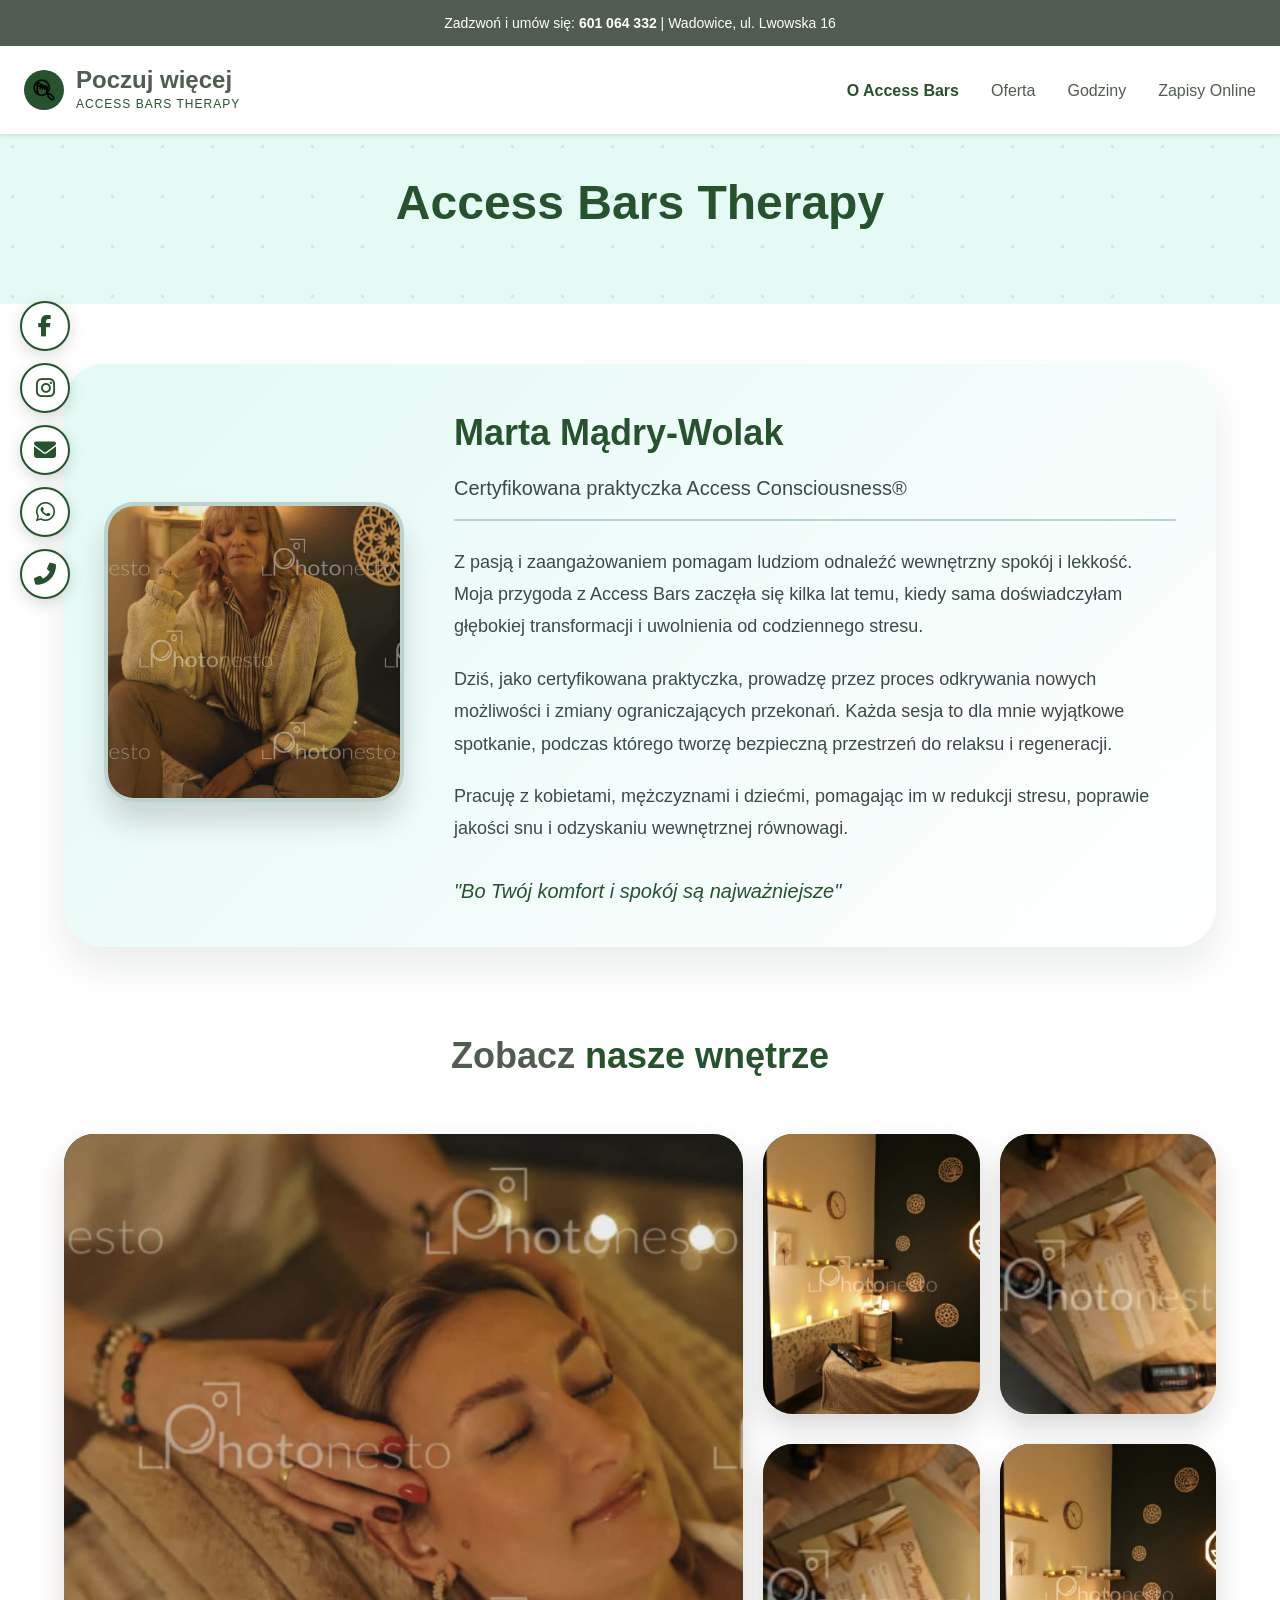
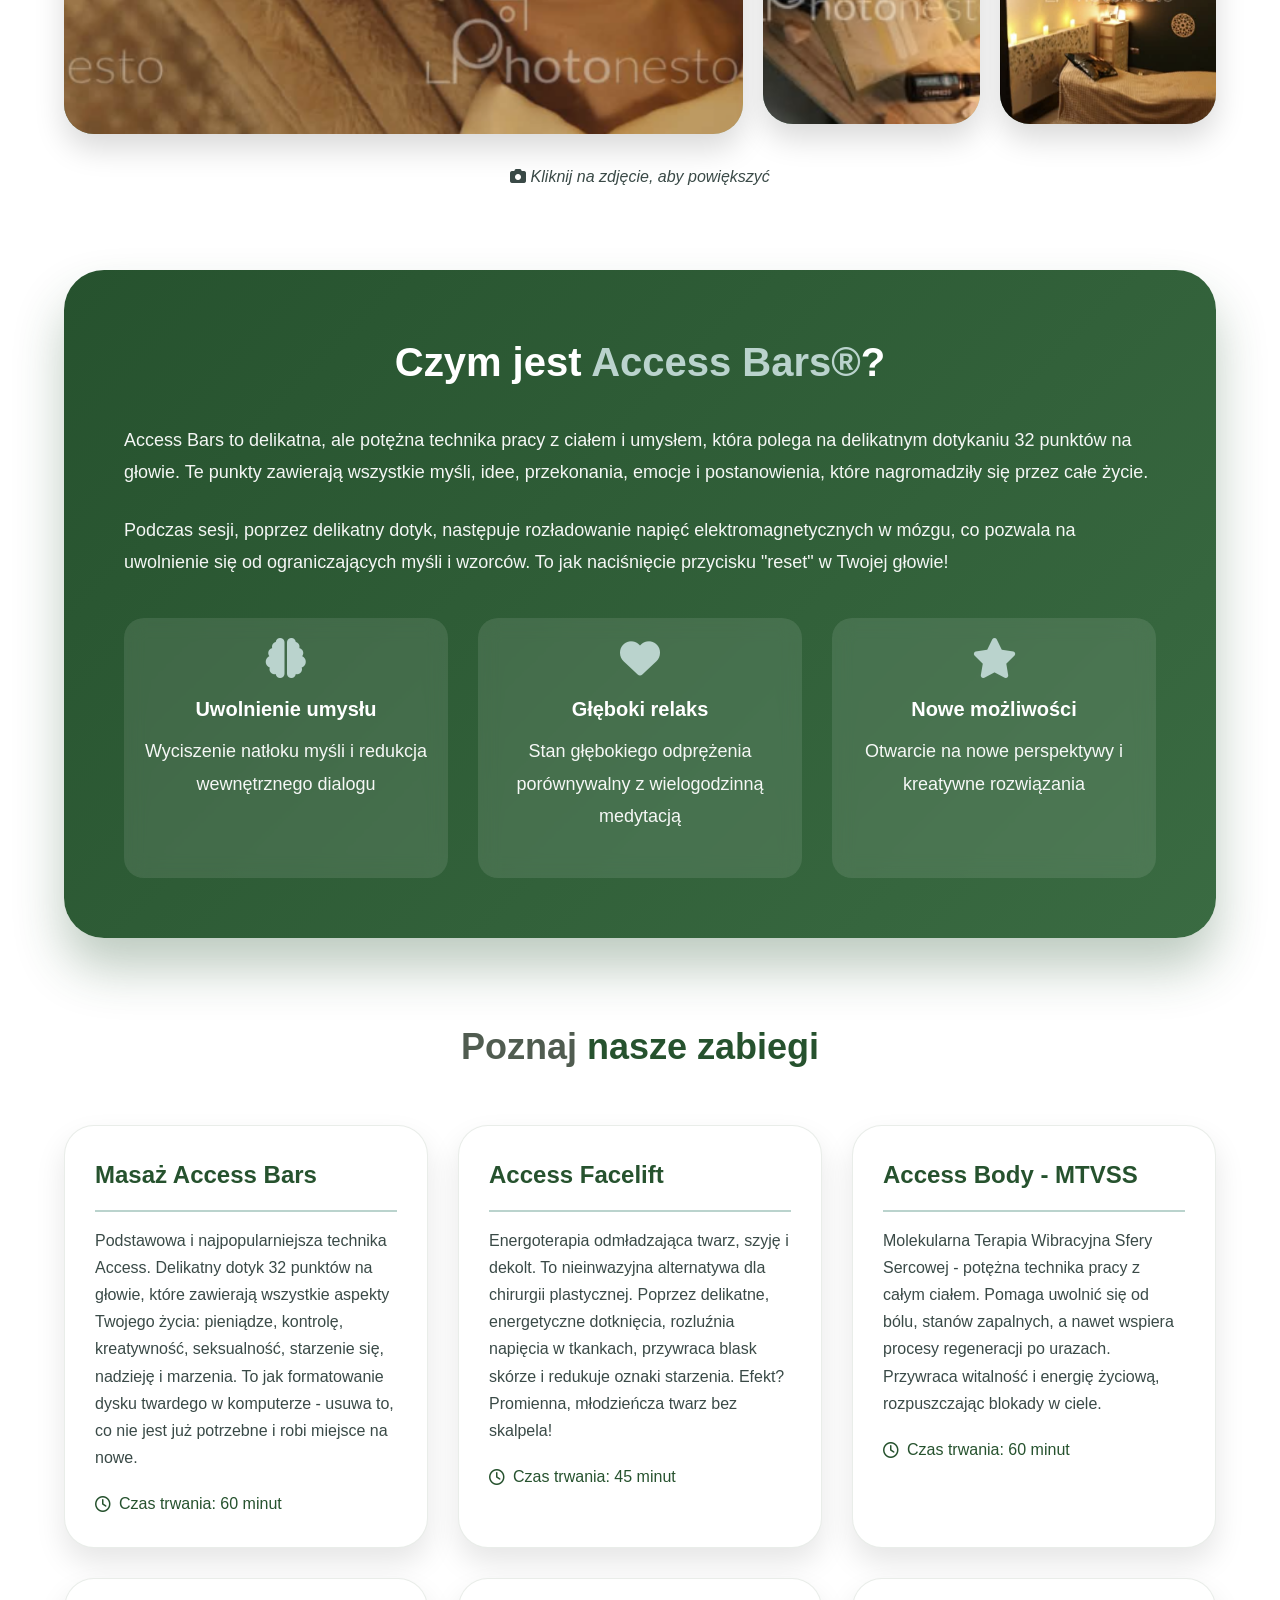
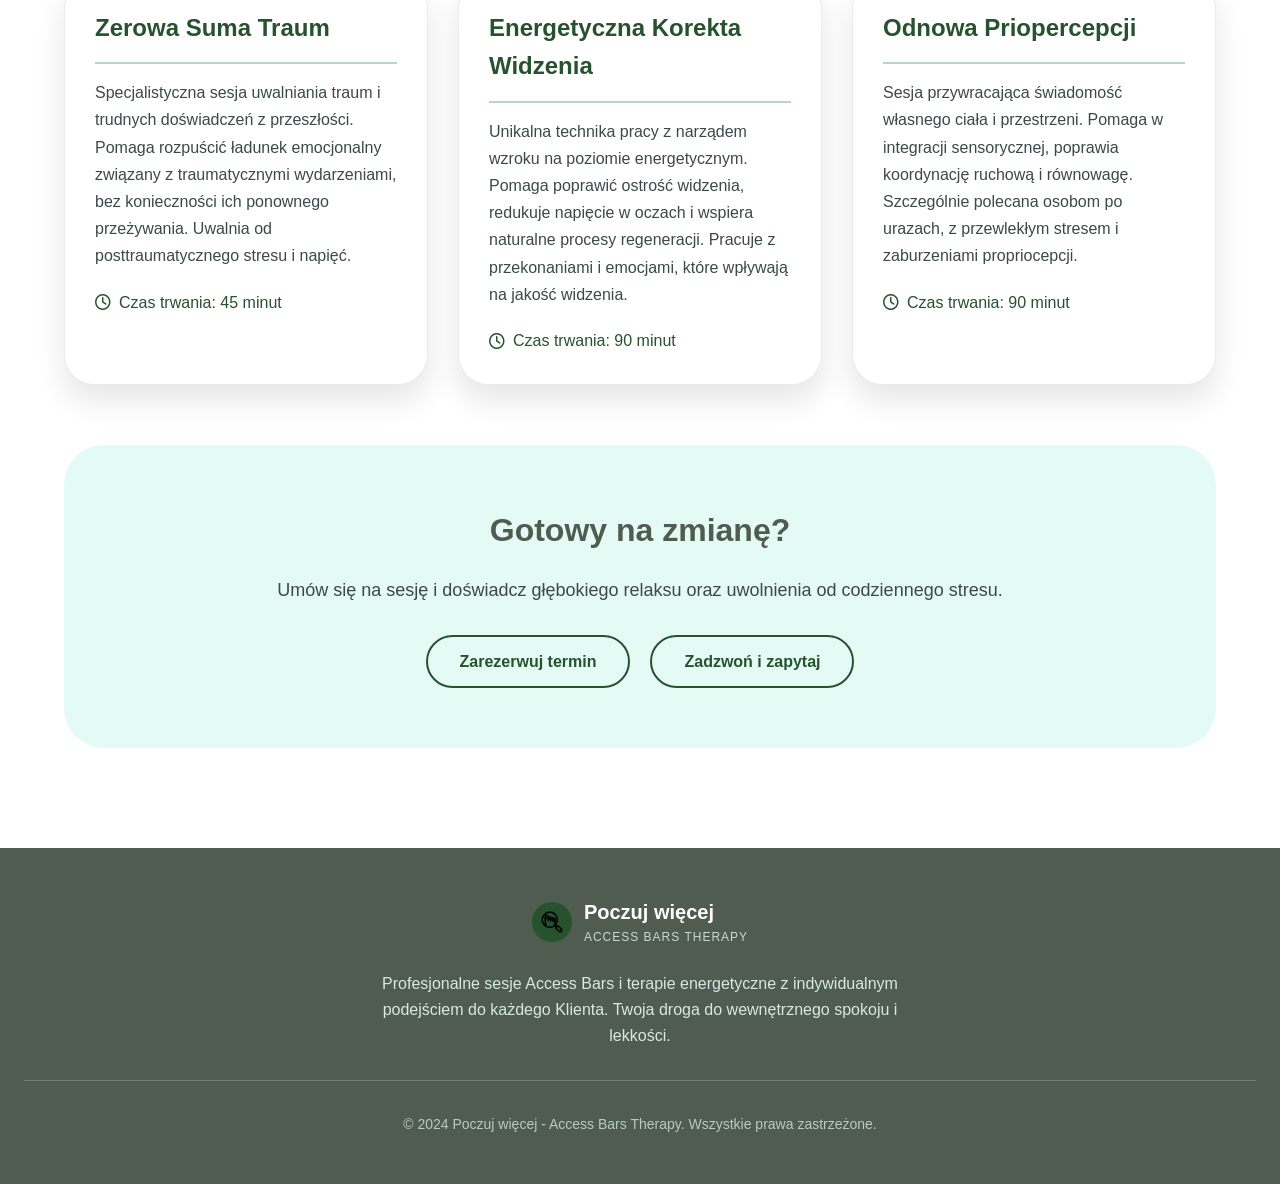
==== commit f136a1be: "third version" ====
--- a/access.html
+++ b/access.html
@@ -723,5 +723,24 @@
             }
         });
     </script>
+
+    <!-- Pływająca wyspa social media -->
+<div class="social-floating">
+    <a href="https://facebook.com/twojprofil" target="_blank" class="social-icon facebook" title="Facebook">
+        <i class="fab fa-facebook-f"></i>
+    </a>
+    <a href="https://instagram.com/twojprofil" target="_blank" class="social-icon instagram" title="Instagram">
+        <i class="fab fa-instagram"></i>
+    </a>
+    <a href="mailto:twoj@email.com" class="social-icon email" title="Email">
+        <i class="fas fa-envelope"></i>
+    </a>
+    <a href="https://wa.me/48601064332" target="_blank" class="social-icon whatsapp" title="WhatsApp">
+        <i class="fab fa-whatsapp"></i>
+    </a>
+    <a href="tel:+48601064332" class="social-icon phone" title="Zadzwoń">
+        <i class="fas fa-phone-alt"></i>
+    </a>
+</div>
 </body>
 </html>
--- a/styles.css
+++ b/styles.css
@@ -1327,4 +1327,133 @@
             .cta-section {
                 padding: 40px 20px;
             }
-        }+        }
+
+/* ===== PŁYWAJĄCA WYSPA SOCIAL MEDIA ===== */
+.social-floating {
+    position: fixed;
+    left: 20px;
+    top: 50%;
+    transform: translateY(-50%);
+    display: flex;
+    flex-direction: column;
+    gap: 12px;
+    z-index: 9999;
+}
+
+/* Prawa strona (opcjonalnie - odkomentuj jeśli chcesz z prawej) */
+/*
+.social-floating {
+    left: auto;
+    right: 20px;
+}
+*/
+
+.social-icon {
+    width: 50px;
+    height: 50px;
+    border-radius: 50%;
+    background: white;
+    display: flex;
+    align-items: center;
+    justify-content: center;
+    text-decoration: none;
+    color: var(--primary);
+    font-size: 22px;
+    box-shadow: 0 4px 15px rgba(0,0,0,0.15);
+    transition: all 0.3s ease;
+    position: relative;
+    border: 2px solid var(--primary);
+}
+
+.social-icon:hover {
+    transform: translateX(5px) scale(1.1);
+    box-shadow: 0 8px 25px rgba(38, 82, 46, 0.3);
+}
+
+/* Kolory po najechaniu */
+.social-icon.facebook:hover {
+    background: #1877f2;
+    color: white;
+    border-color: #1877f2;
+}
+
+.social-icon.instagram:hover {
+    background: linear-gradient(45deg, #f09433, #d62976, #962fbf, #4f5bd5);
+    color: white;
+    border-color: transparent;
+}
+
+.social-icon.email:hover {
+    background: #ea4335;
+    color: white;
+    border-color: #ea4335;
+}
+
+.social-icon.whatsapp:hover {
+    background: #25d366;
+    color: white;
+    border-color: #25d366;
+}
+
+.social-icon.phone:hover {
+    background: var(--primary);
+    color: white;
+    border-color: var(--primary);
+}
+
+/* Tooltip (podpowiedź) */
+.social-icon::before {
+    content: attr(title);
+    position: absolute;
+    left: 60px;
+    background: var(--primary);
+    color: white;
+    padding: 5px 12px;
+    border-radius: 20px;
+    font-size: 14px;
+    white-space: nowrap;
+    opacity: 0;
+    visibility: hidden;
+    transition: all 0.3s ease;
+    box-shadow: 0 4px 10px rgba(0,0,0,0.2);
+    pointer-events: none;
+    font-weight: 500;
+}
+
+.social-icon:hover::before {
+    opacity: 1;
+    visibility: visible;
+    left: 70px;
+}
+
+/* Wersja dla mobile */
+@media (max-width: 768px) {
+    .social-floating {
+        left: 10px;
+        gap: 8px;
+    }
+    
+    .social-icon {
+        width: 40px;
+        height: 40px;
+        font-size: 18px;
+    }
+    
+    .social-icon::before {
+        display: none; /* Ukryj tooltipy na mobile */
+    }
+}
+
+/* Jeśli chcesz żeby była na górze a nie na środku */
+.social-floating.top {
+    top: 150px;
+    transform: none;
+}
+
+/* Jeśli chcesz żeby była na dole */
+.social-floating.bottom {
+    top: auto;
+    bottom: 30px;
+    transform: none;
+}
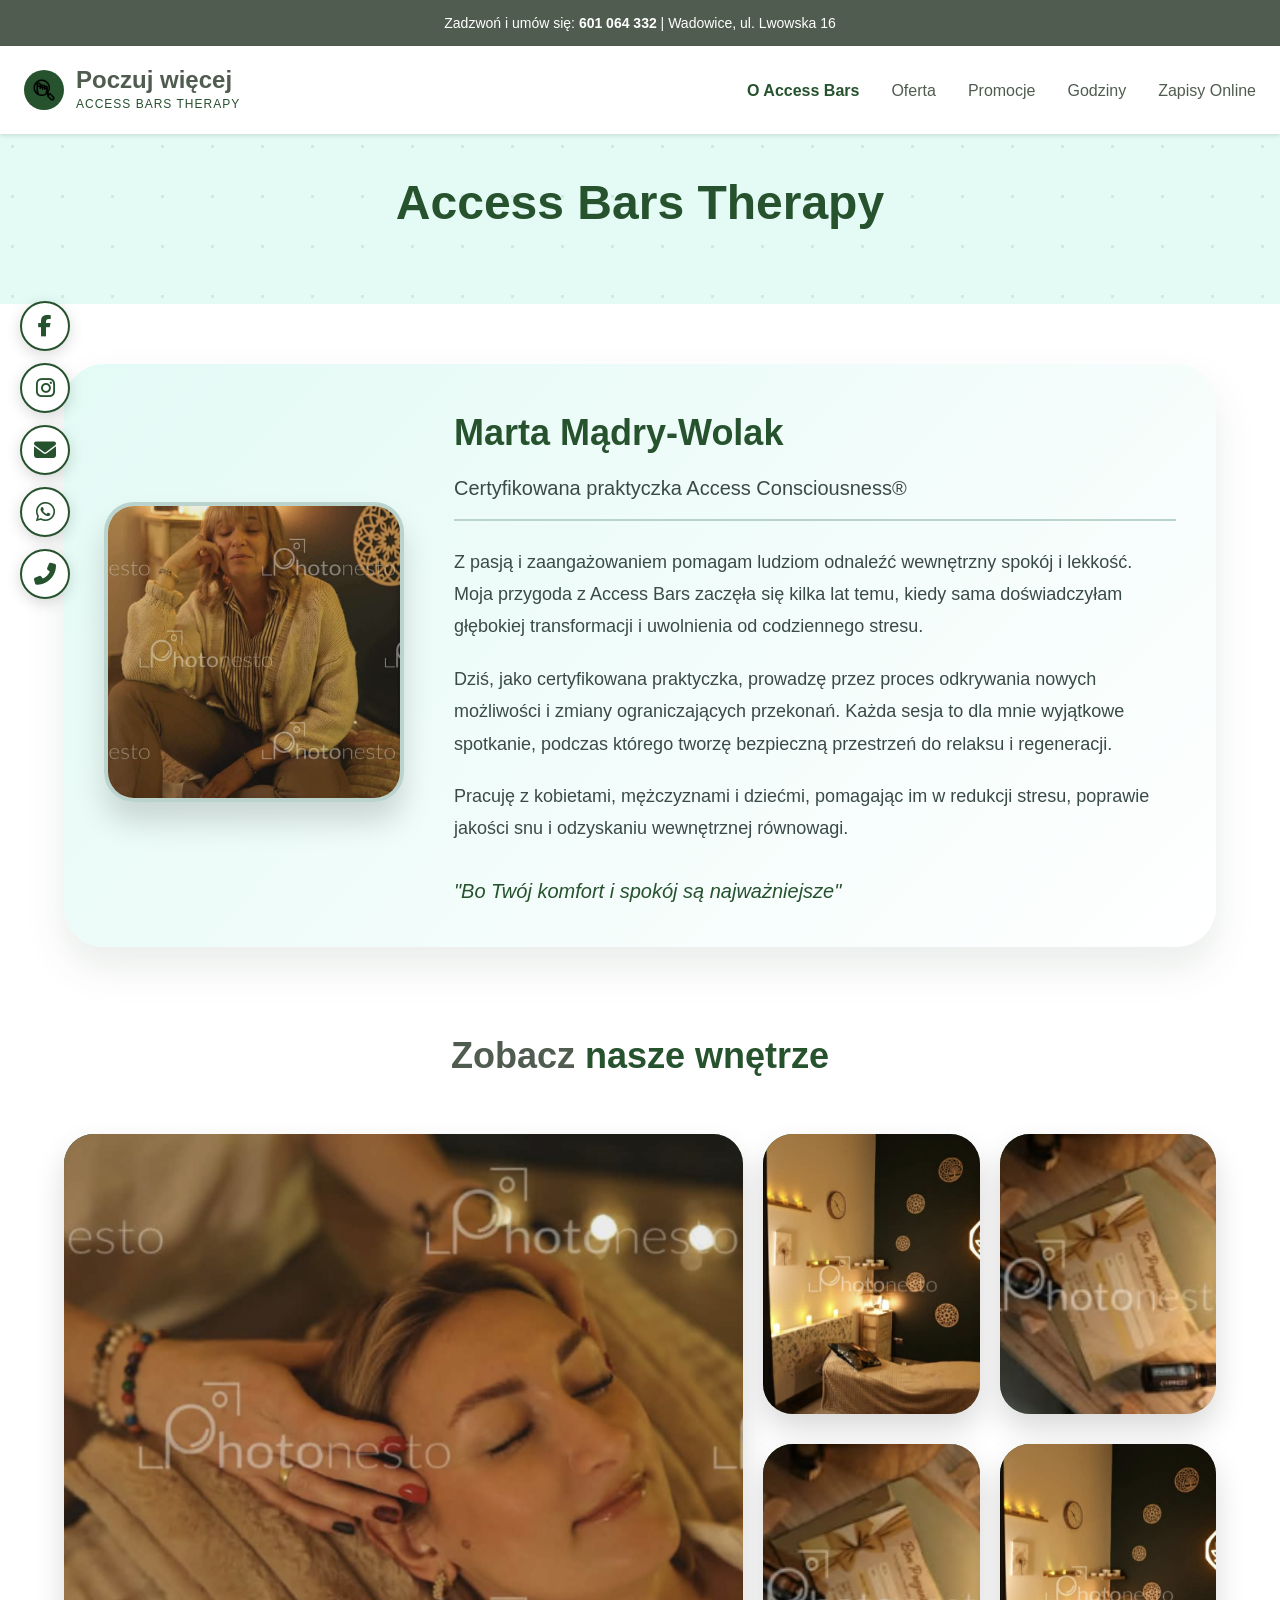
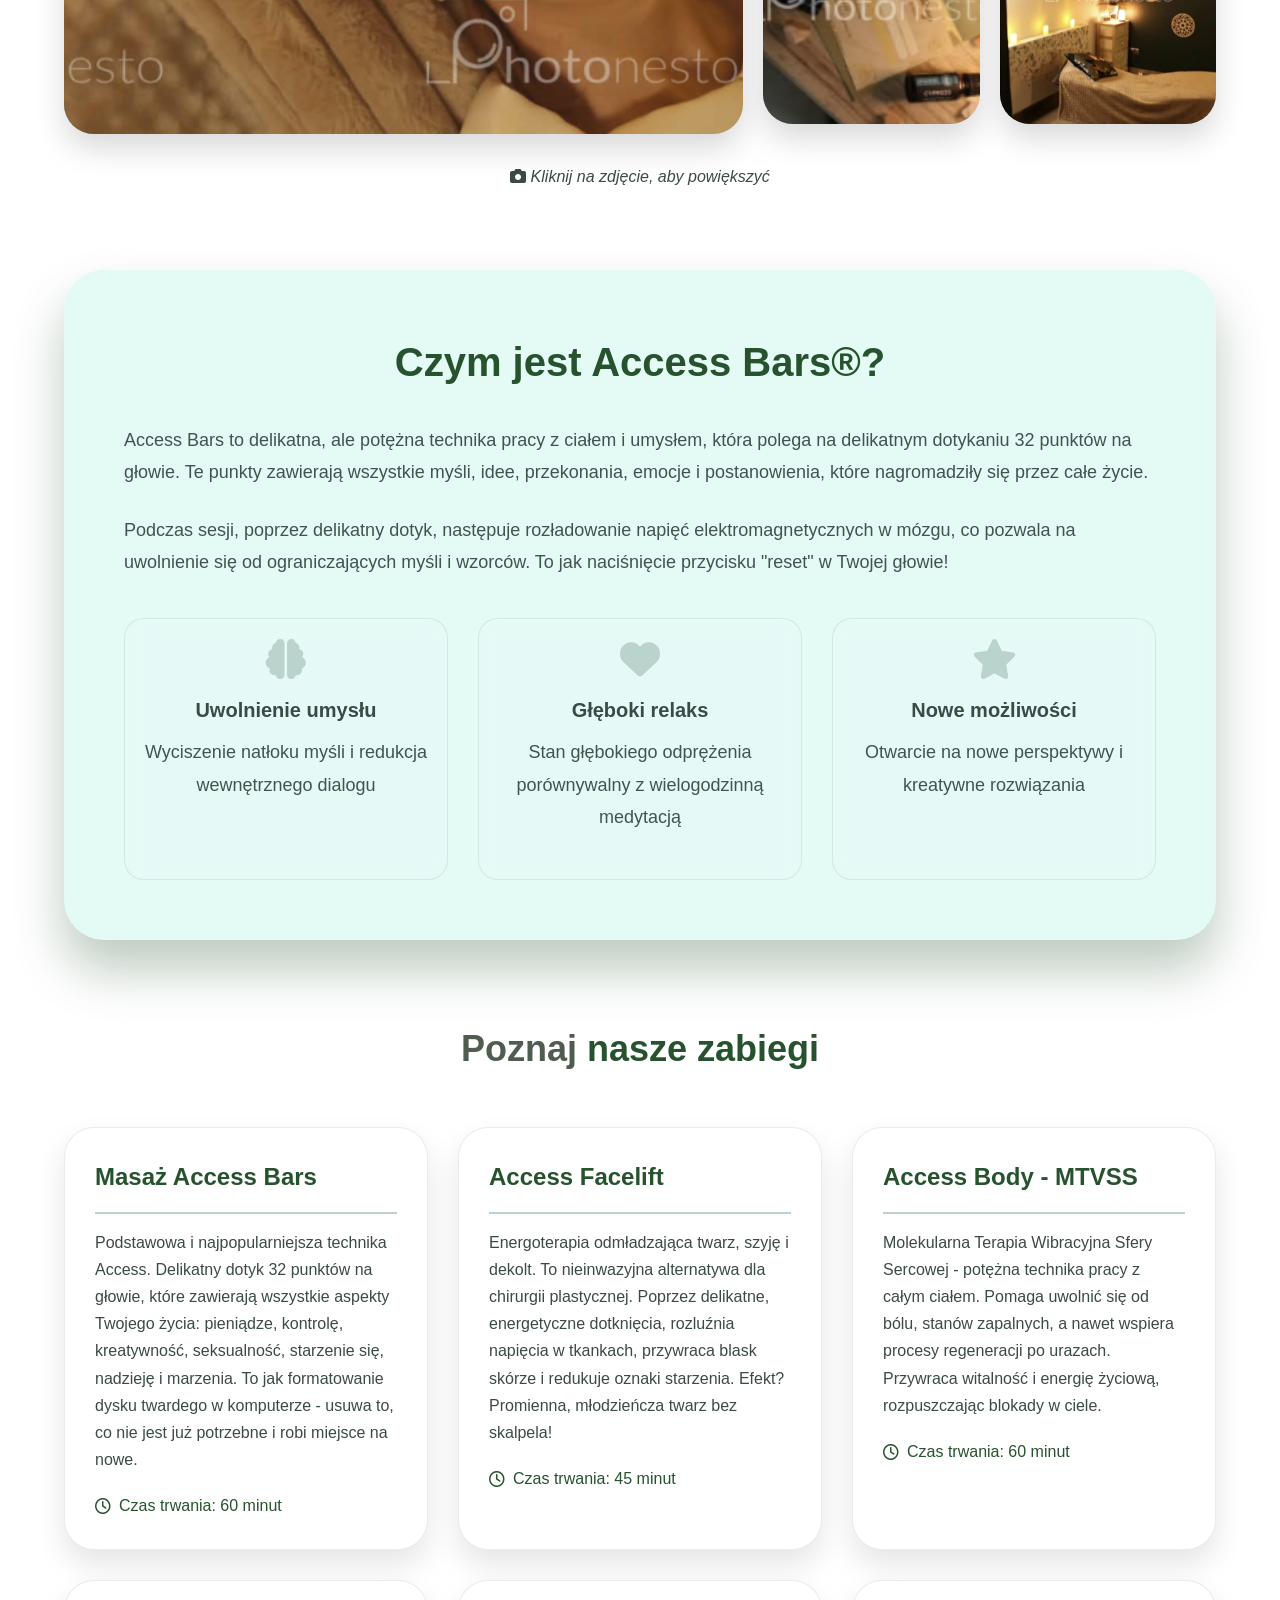
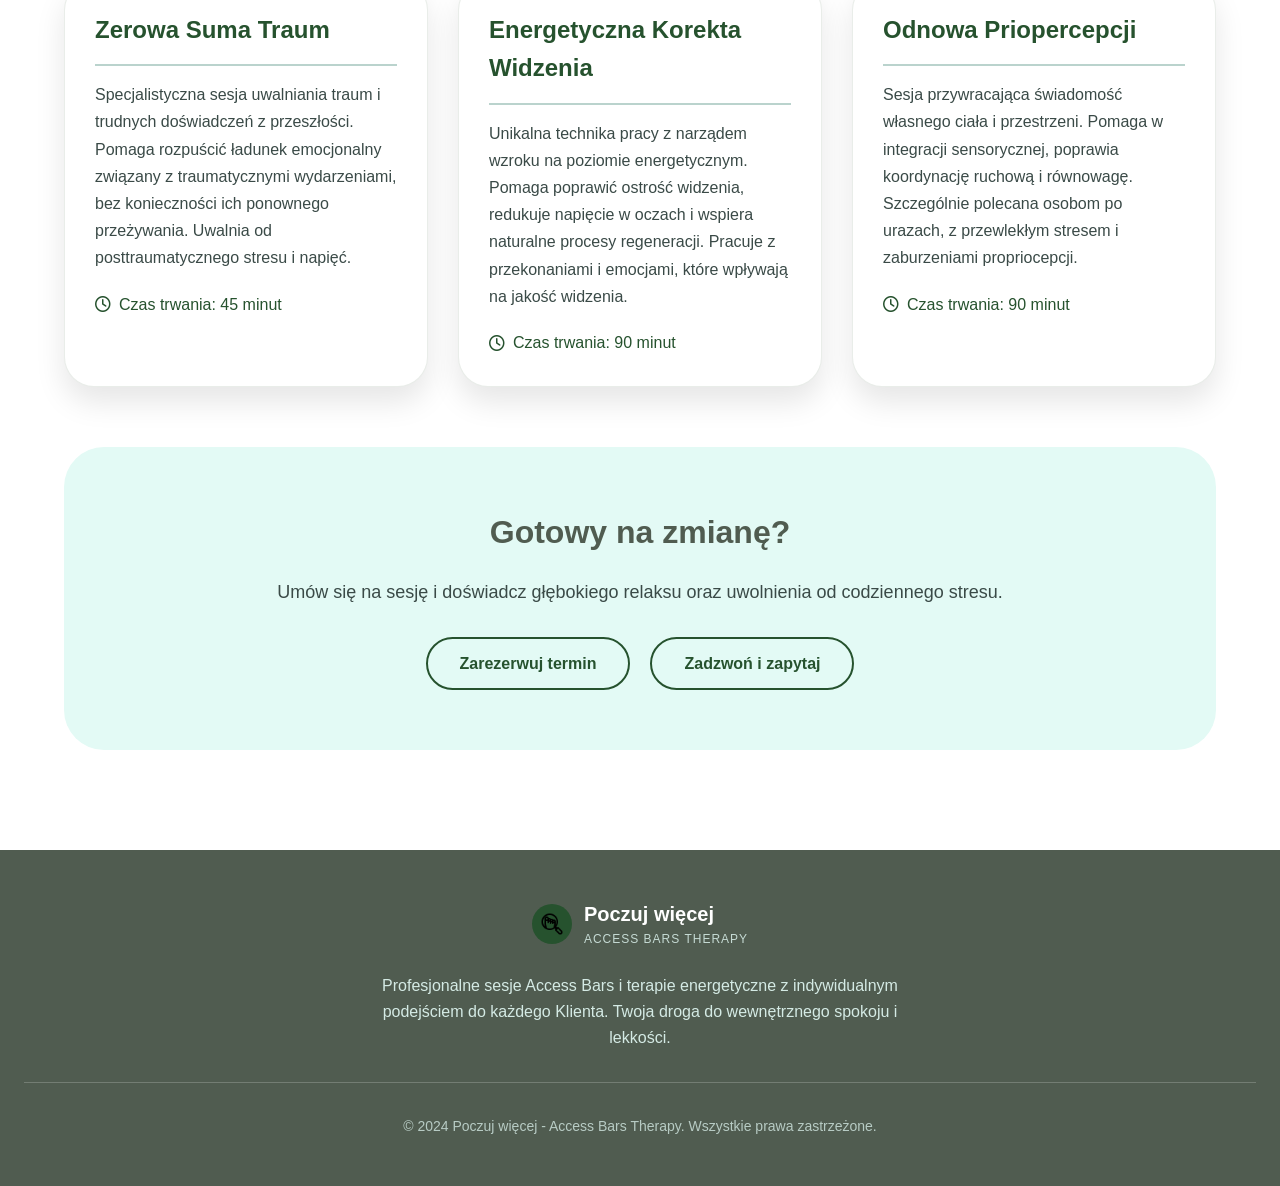
==== commit 5535f5fd: "7th version" ====
--- a/access.html
+++ b/access.html
@@ -79,8 +79,8 @@
 
         /* Opis Access Bars */
         .access-description {
-            background: linear-gradient(135deg, var(--primary) 0%, #3a6b42 100%);
-            color: white;
+            background: var(--light);
+            color: var(--text);
             padding: 60px;
             border-radius: 40px;
             margin-bottom: 80px;
@@ -88,13 +88,14 @@
         }
 
         .access-description h2 {
+            color: var(--primary);
             font-size: 40px;
             margin-bottom: 30px;
             text-align: center;
         }
 
         .access-description h2 span {
-            color: var(--secondary);
+            color: var(--primary);
         }
 
         .access-description p {
@@ -117,6 +118,7 @@
             background: rgba(255,255,255,0.1);
             border-radius: 20px;
             backdrop-filter: blur(10px);
+            border: 1px solid rgba(38, 82, 46, 0.1);
         }
 
         .feature-item i {
@@ -477,27 +479,38 @@
     </div>
 
     <nav class="navbar">
-        <div class="nav-container">
-            <div class="logo">
-                <div class="logo-icon">
-                    <img src="./pictures/footsteps.png" alt="Po Prostu Logo">
-                </div>
-                <a href="index.html" style="color: inherit;">
-                    <div class="logo-text">
-                        <h1>Poczuj więcej</h1>
-                        <p>Access Bars Therapy</p>
-                    </div>
-                </a>
-            </div>
-            
-            <div class="nav-links">
-                <a href="access.html" style="color: var(--primary); font-weight: 600;">O Access Bars</a>
-                <a href="index.html#uslugi">Oferta</a>
-                <a href="index.html#godziny">Godziny</a>
-                <a href="index.html#zapisy">Zapisy Online</a>
-            </div>
+    <div class="nav-container">
+        <div class="logo">
+            <div class="logo-icon">
+                <img src="./pictures/footsteps.png" alt="Po Prostu Logo">
+            </div>
+            <a href="index.html" style="color: inherit;">
+                <div class="logo-text">
+                    <h1>Poczuj więcej</h1>
+                    <p>Access Bars Therapy</p>
+                </div>
+            </a>
         </div>
-    </nav>
+        
+        <!-- Hamburger button -->
+        <div class="hamburger" id="hamburgerBtn" onclick="toggleMobileMenu()">
+            <span></span>
+            <span></span>
+            <span></span>
+        </div>
+        
+        <div class="nav-links" id="navLinks">
+            <a href="access.html" style="color: var(--primary); font-weight: 600;" onclick="closeMobileMenu()">O Access Bars</a>
+            <a href="index.html#uslugi" onclick="closeMobileMenu()">Oferta</a>
+            <a href="promotions.html" onclick="closeMobileMenu()">Promocje</a>
+            <a href="index.html#godziny" onclick="closeMobileMenu()">Godziny</a>
+            <a href="index.html#zapisy" onclick="closeMobileMenu()">Zapisy Online</a>
+        </div>
+    </div>
+</nav>
+
+<!-- Overlay -->
+<div class="mobile-overlay" id="mobileOverlay" style="display: none;" onclick="closeMobileMenu()"></div>
 
     <header class="hero" style="padding: 40px 0;">
         <div class="hero-pattern"></div>
@@ -708,8 +721,12 @@
     <script>
         // Lightbox funkcje
         function openLightbox(src) {
+            if (window.isMobileMenuOpen) {
+                return;
+            }
             document.getElementById('lightbox').classList.add('active');
             document.getElementById('lightbox-img').src = src;
+            document.body.style.overflow = 'hidden';
         }
 
         function closeLightbox() {
@@ -722,6 +739,90 @@
                 closeLightbox();
             }
         });
+
+        let isMobileMenuOpen = false;
+    
+    // Funkcja do zamykania menu
+    function closeMobileMenu() {
+        isMobileMenuOpen = false;
+        renderMobileMenu();
+    }
+    
+    // Funkcja do przełączania menu
+    function toggleMobileMenu() {
+        isMobileMenuOpen = !isMobileMenuOpen;
+        renderMobileMenu();
+    }
+    
+    // Funkcja do aktualizacji wyglądu menu
+    function renderMobileMenu() {
+        const hamburger = document.getElementById('hamburgerBtn');
+        const navLinks = document.getElementById('navLinks');
+        const overlay = document.getElementById('mobileOverlay');
+        
+        if (hamburger) {
+            if (isMobileMenuOpen) {
+                hamburger.classList.add('mobile-open');
+            } else {
+                hamburger.classList.remove('mobile-open');
+            }
+        }
+        
+        if (navLinks) {
+            if (isMobileMenuOpen) {
+                navLinks.classList.add('mobile-open');
+            } else {
+                navLinks.classList.remove('mobile-open');
+            }
+        }
+        
+        if (overlay) {
+            if (isMobileMenuOpen) {
+                overlay.style.display = 'block';
+            } else {
+                overlay.style.display = 'none';
+            }
+        }
+    }
+
+    document.addEventListener('click', function(event) {
+    if (!window.isMobileMenuOpen) return;
+    
+    const isClickOnHamburger = event.target.closest('#hamburgerBtn');
+    const isClickOnMenu = event.target.closest('#navLinks');
+    
+    if (!isClickOnHamburger && !isClickOnMenu) {
+        window.isMobileMenuOpen = false;
+        
+        const hamburger = document.getElementById('hamburgerBtn');
+        const navLinks = document.getElementById('navLinks');
+        const overlay = document.getElementById('mobileOverlay');
+        
+        if (hamburger) hamburger.classList.remove('mobile-open');
+        if (navLinks) navLinks.classList.remove('mobile-open');
+        if (overlay) overlay.style.display = 'none';
+    }
+});
+
+// Obsługa touch
+document.addEventListener('touchstart', function(event) {
+    if (!window.isMobileMenuOpen) return;
+    
+    const isClickOnHamburger = event.target.closest('#hamburgerBtn');
+    const isClickOnMenu = event.target.closest('#navLinks');
+    
+    if (!isClickOnHamburger && !isClickOnMenu) {
+        window.isMobileMenuOpen = false;
+        
+        const hamburger = document.getElementById('hamburgerBtn');
+        const navLinks = document.getElementById('navLinks');
+        const overlay = document.getElementById('mobileOverlay');
+        
+        if (hamburger) hamburger.classList.remove('mobile-open');
+        if (navLinks) navLinks.classList.remove('mobile-open');
+        if (overlay) overlay.style.display = 'none';
+    }
+}, { passive: false });
     </script>
 
     <!-- Pływająca wyspa social media -->
--- a/styles.css
+++ b/styles.css
@@ -1456,4 +1456,120 @@
     top: auto;
     bottom: 30px;
     transform: none;
+}
+
+.hamburger {
+    display: none;
+    flex-direction: column;
+    justify-content: space-around;
+    width: 45px;
+    height: 45px;
+    background: var(--primary);
+    border: 2px solid var(--primary);
+    border-radius: 12px;
+    cursor: pointer;
+    padding: 10px;
+    z-index: 10000;
+    position: relative;
+    box-shadow: 0 4px 10px rgba(0,0,0,0.2);
+}
+
+.hamburger span {
+    width: 100%;
+    height: 3px;
+    background: white;
+    border-radius: 3px;
+    transition: all 0.3s ease;
+}
+
+.hamburger.mobile-open {
+    background: white;
+}
+
+.hamburger.mobile-open span {
+    background: var(--primary);
+}
+
+.hamburger.mobile-open span:nth-child(1) {
+    transform: rotate(45deg) translate(5px, 5px);
+}
+
+.hamburger.mobile-open span:nth-child(2) {
+    opacity: 0;
+}
+
+.hamburger.mobile-open span:nth-child(3) {
+    transform: rotate(-45deg) translate(5px, -6px);
+}
+
+/* Overlay */
+.mobile-overlay {
+    position: fixed;
+    top: 0;
+    left: 0;
+    right: 0;
+    bottom: 0;
+    z-index: 9998;
+    pointer-events: none; /* overlay nie blokuje kliknięć */
+}
+
+/* Responsywność */
+@media (max-width: 768px) {
+    .hamburger {
+        display: flex;
+    }
+    
+    .nav-container {
+        padding: 15px 20px;
+    }
+    
+    .nav-links {
+        position: fixed !important;
+        top: 0 !important;
+        right: -100% !important;
+        width: 280px !important;
+        height: 100vh !important;
+        background: white !important;
+        flex-direction: column !important;
+        padding: 100px 30px 30px !important;
+        transition: right 0.3s ease !important;
+        z-index: 9999 !important;
+        box-shadow: -5px 0 20px rgba(0,0,0,0.2) !important;
+        display: flex !important;
+        gap: 20px !important;
+    }
+    
+    .nav-links.mobile-open {
+        right: 0 !important;
+    }
+    
+    .nav-links a {
+        font-size: 18px;
+        padding: 15px;
+        width: 100%;
+        text-align: center;
+        border-bottom: 1px solid var(--light);
+        color: var(--dark) !important;
+    }
+    
+    .nav-links a.btn-primary {
+        background: var(--primary) !important;
+        color: white !important;
+        border: none;
+        margin-top: 20px;
+    }
+}
+
+@media (min-width: 769px) {
+    .nav-links {
+        display: flex !important;
+    }
+    
+    .hamburger {
+        display: none !important;
+    }
+    
+    .mobile-overlay {
+        display: none !important;
+    }
 }
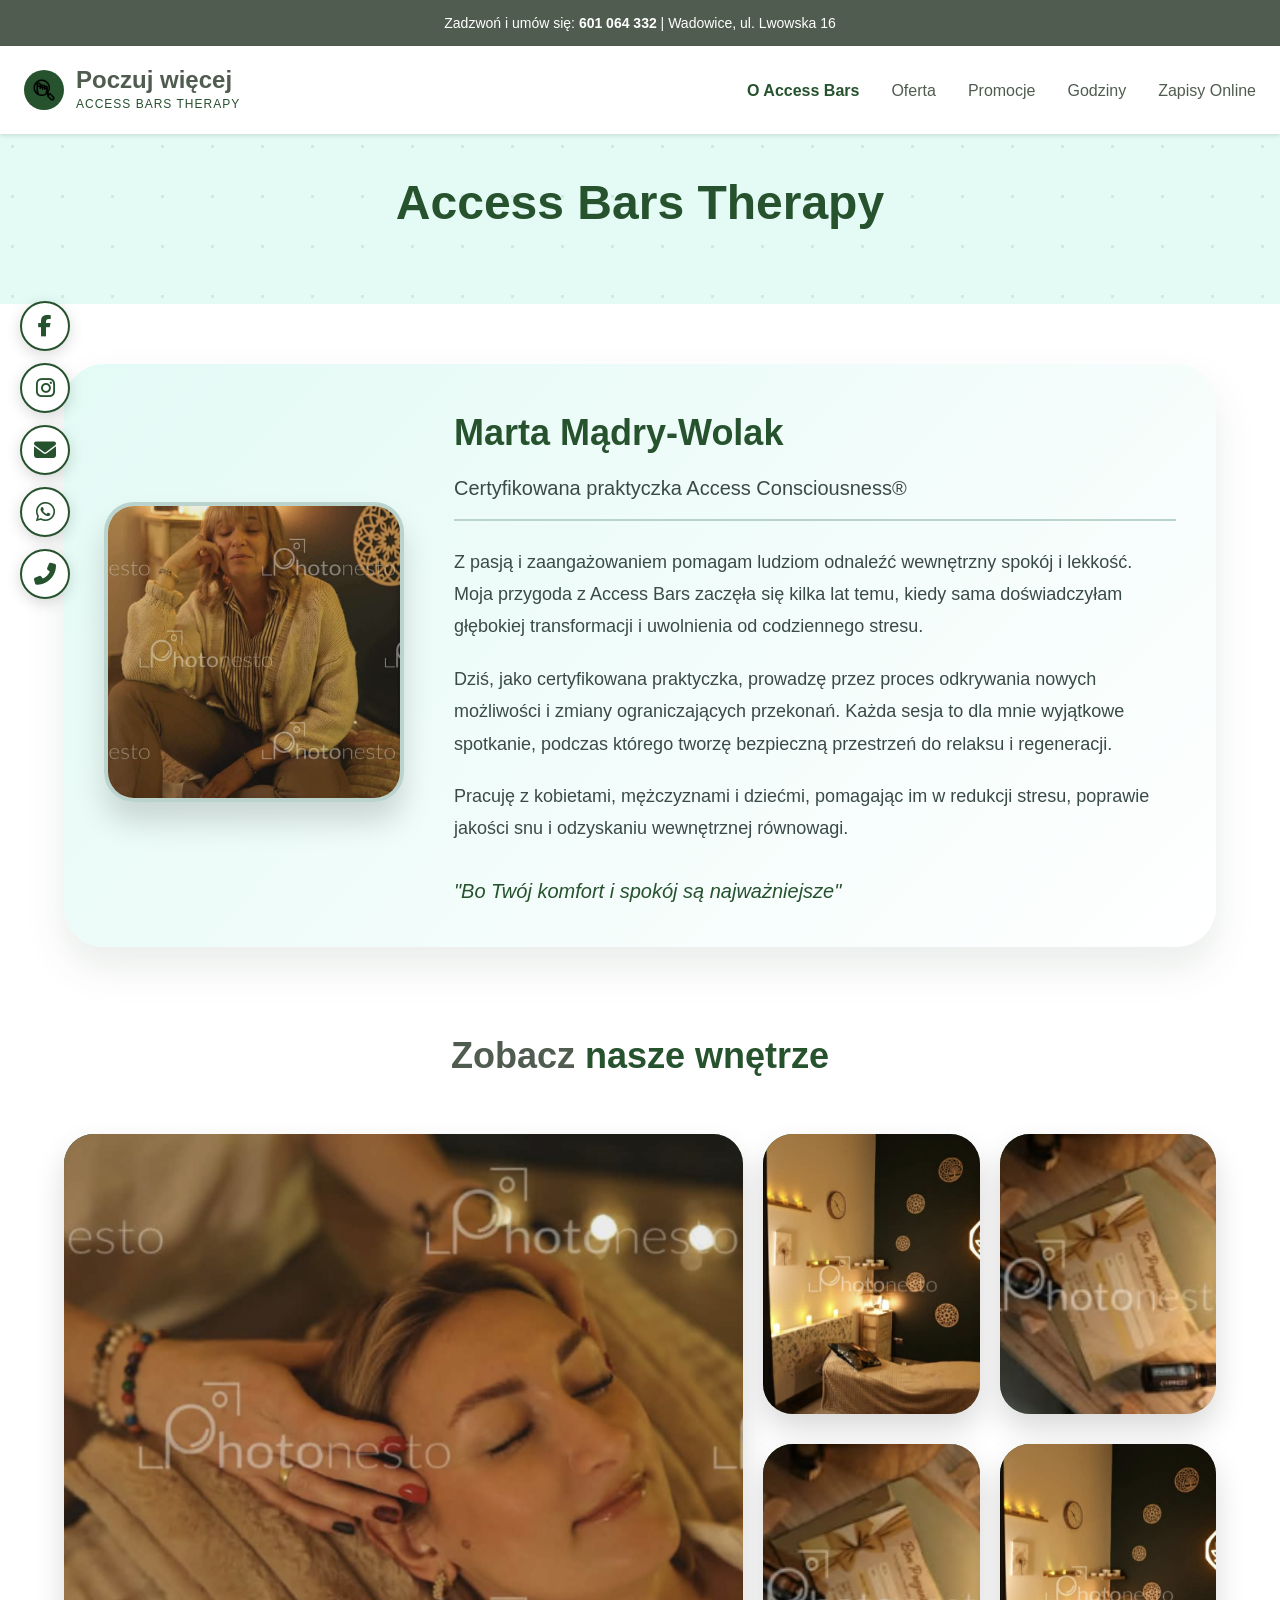
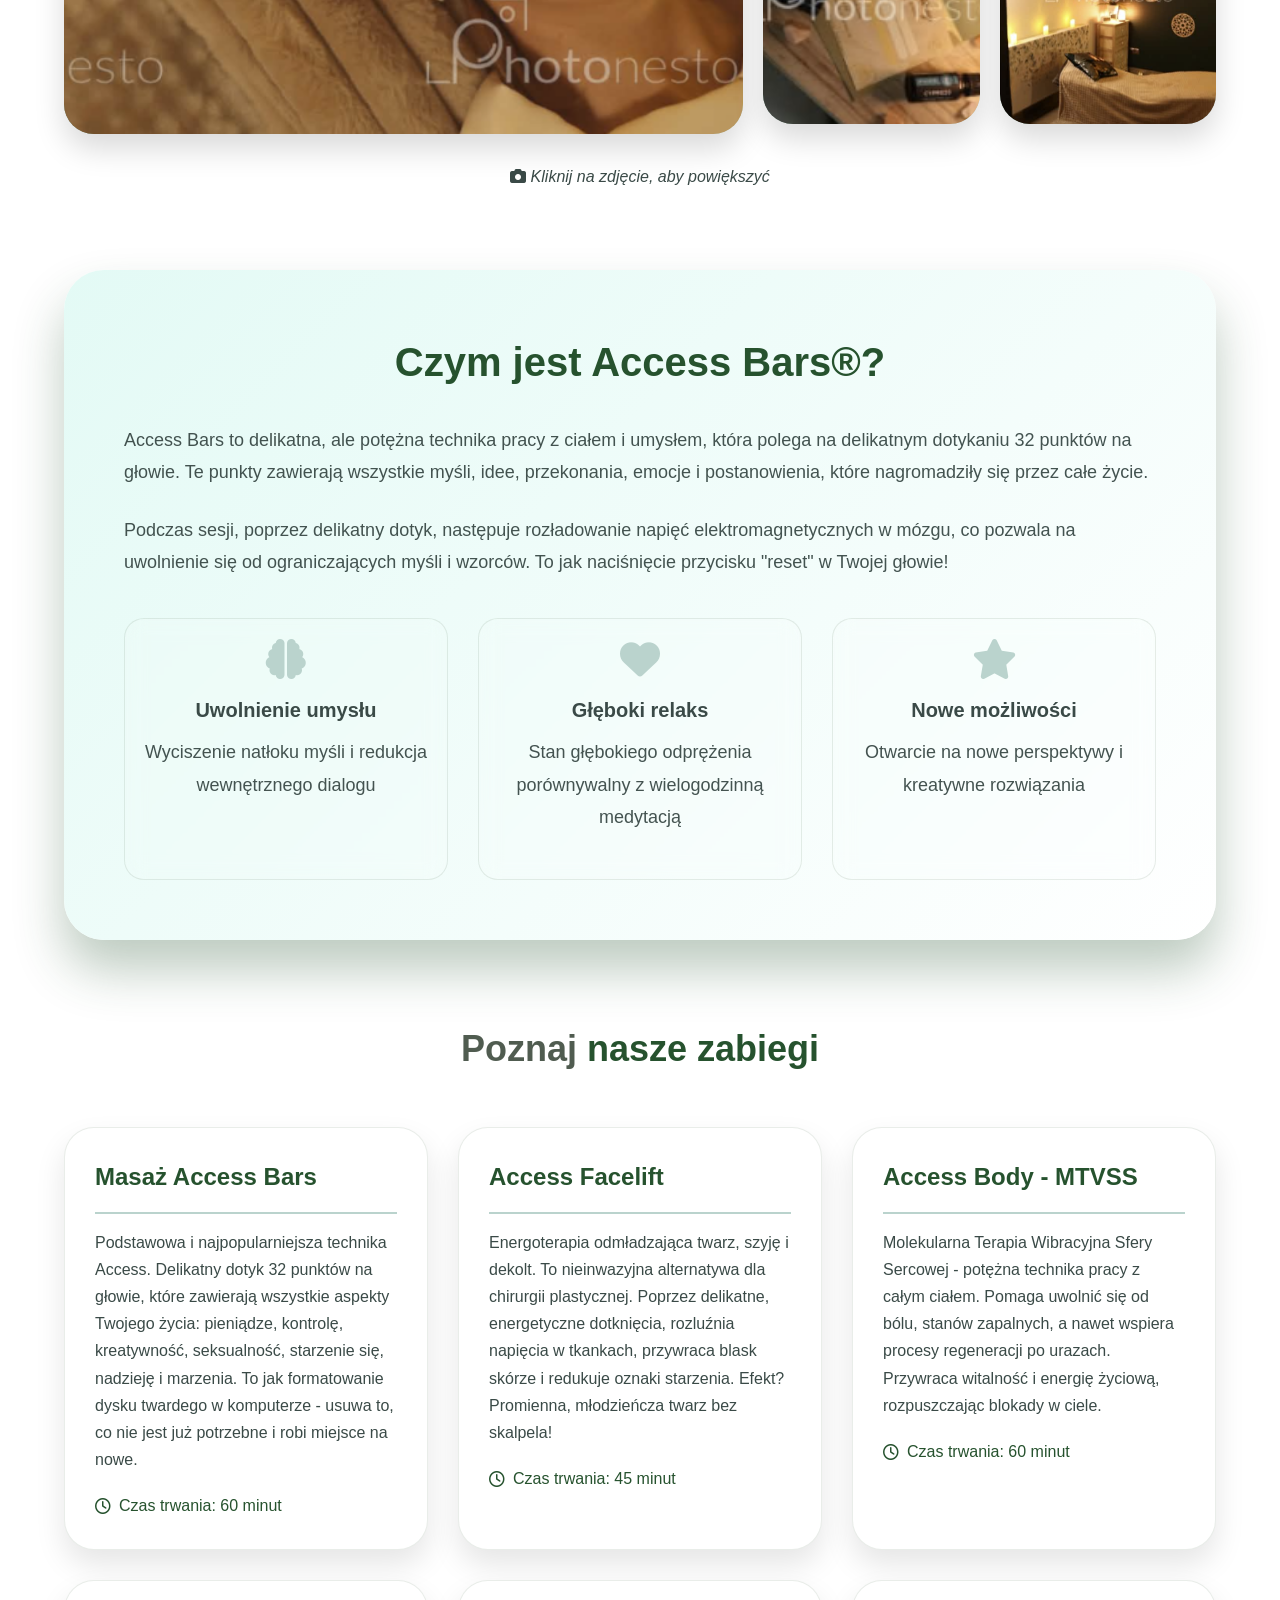
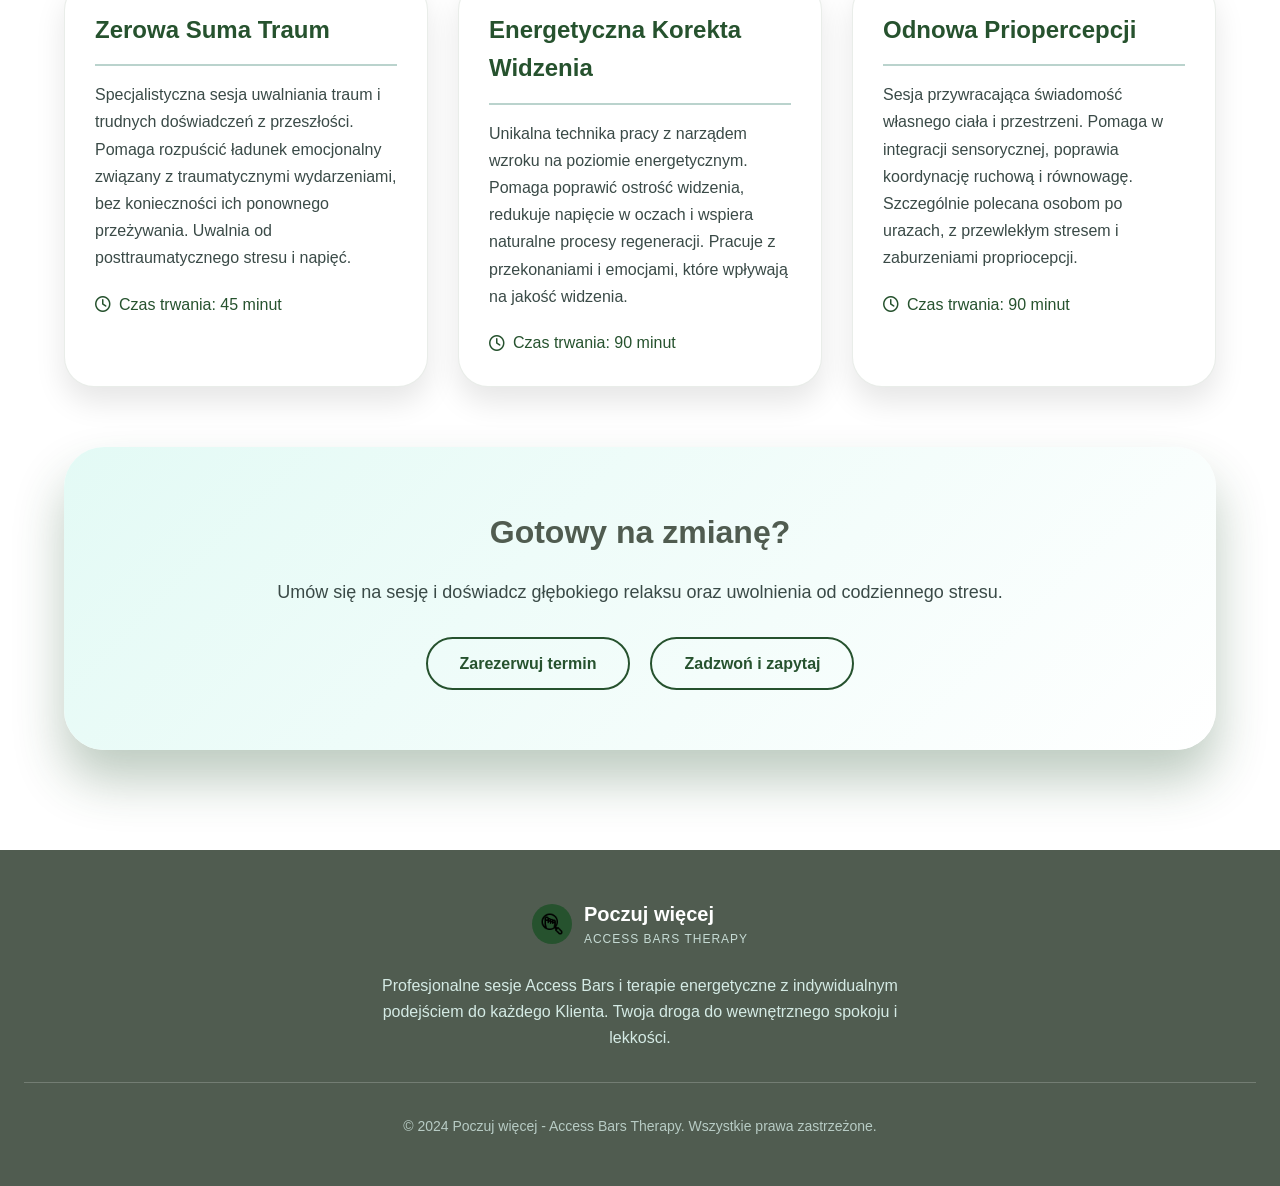
==== commit f016f087: "9th version" ====
--- a/access.html
+++ b/access.html
@@ -79,7 +79,7 @@
 
         /* Opis Access Bars */
         .access-description {
-            background: var(--light);
+            background: linear-gradient(135deg, var(--light) 0%, white 100%);;
             color: var(--text);
             padding: 60px;
             border-radius: 40px;
@@ -132,8 +132,6 @@
             margin-bottom: 10px;
         }
 
-        /* ========== GALERIA WYRÓŻNIONA ========== */
-        /* ========== GALERIA WYRÓŻNIONA - POPRAWIONA ========== */
 .gallery-section {
     margin-bottom: 80px;
 }
@@ -416,7 +414,8 @@
         .cta-section {
             text-align: center;
             padding: 60px;
-            background-color: var(--light);
+            background: linear-gradient(135deg, var(--light) 0%, white 100%);
+            box-shadow: 0 30px 50px rgba(38, 82, 46, 0.3);
             border-radius: 40px;
             margin: 40px 0;
         }
--- a/styles.css
+++ b/styles.css
@@ -159,6 +159,11 @@
     padding: 80px 0;
     overflow: hidden;
     background-color: var(--light);
+    pointer-events: none;
+}
+
+.hero * {
+    pointer-events: auto; /* ← przywraca klikalność elementom w hero */
 }
 
 .hero-pattern {
@@ -167,6 +172,7 @@
     opacity: 0.1;
     background-image: radial-gradient(circle at 25% 25%, var(--primary) 2px, transparent 2px);
     background-size: 50px 50px;
+    pointer-events: none;
 }
 
 .hero-container {
